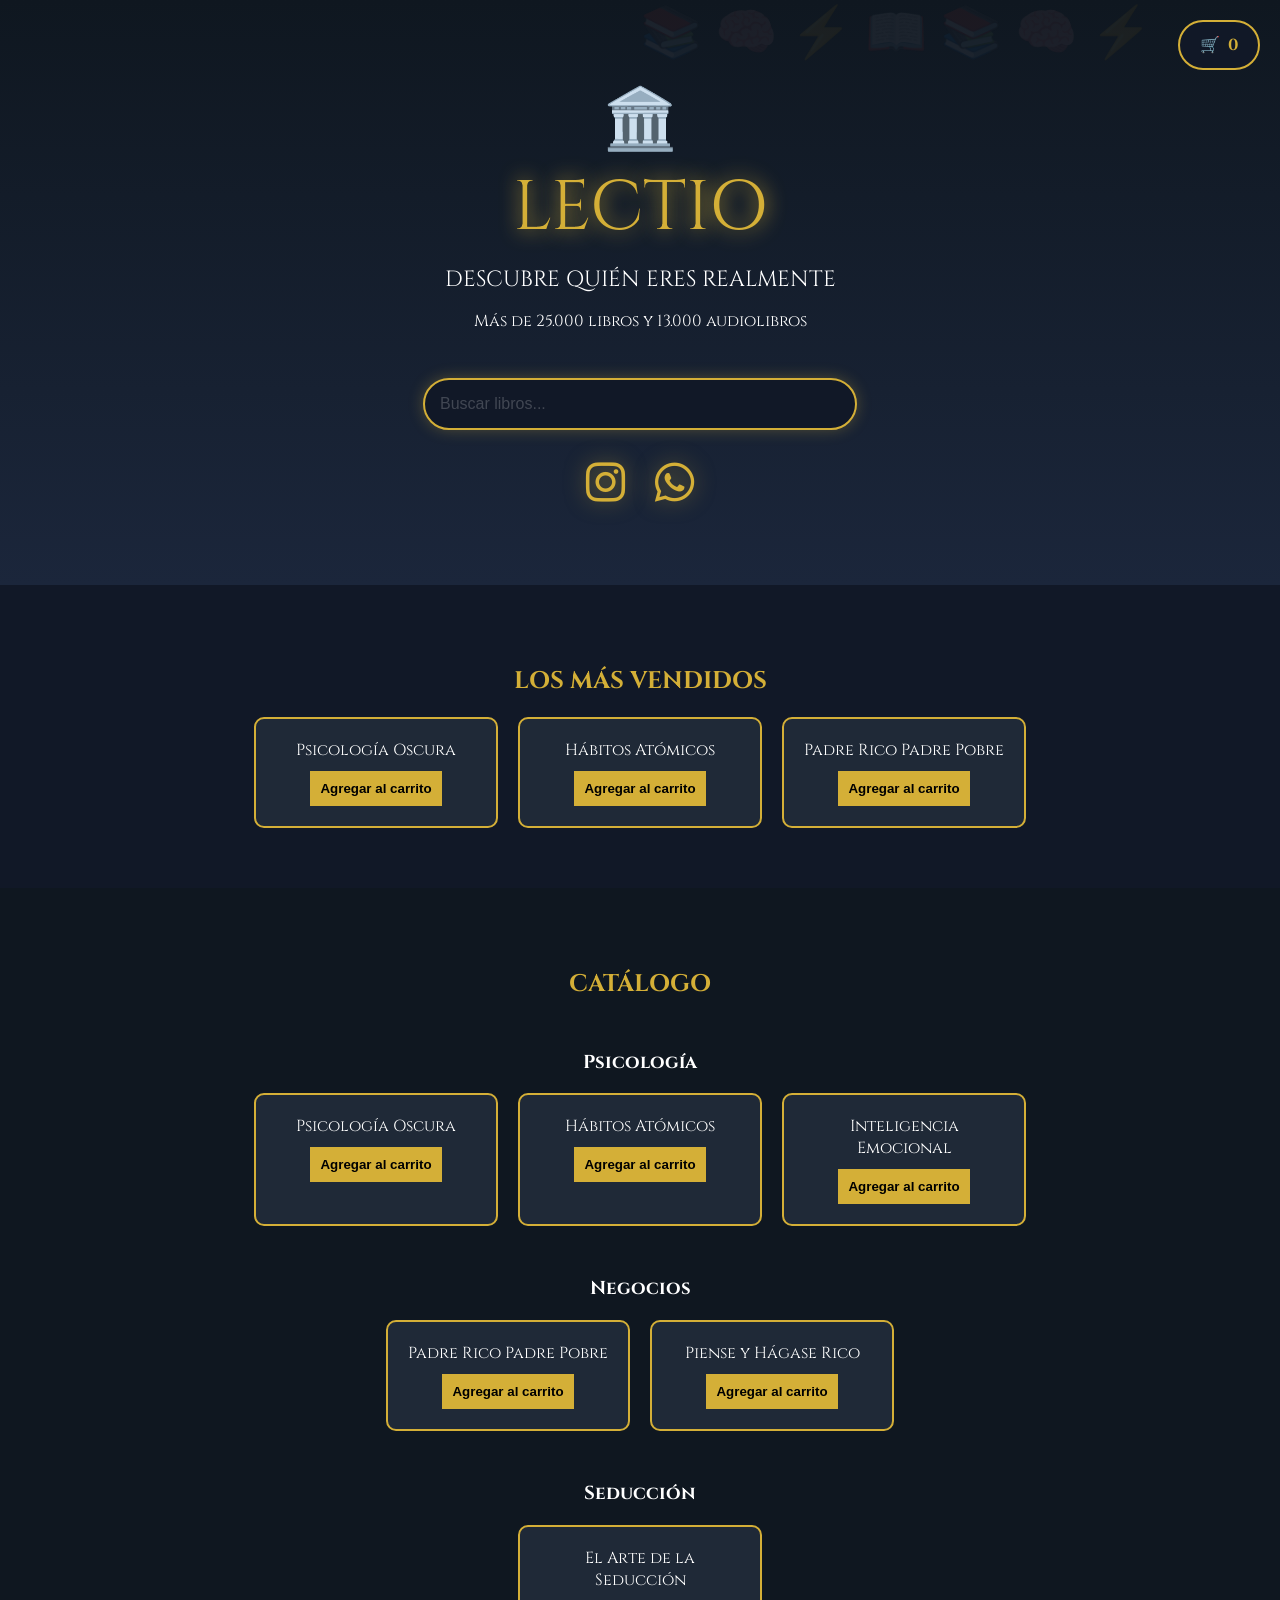
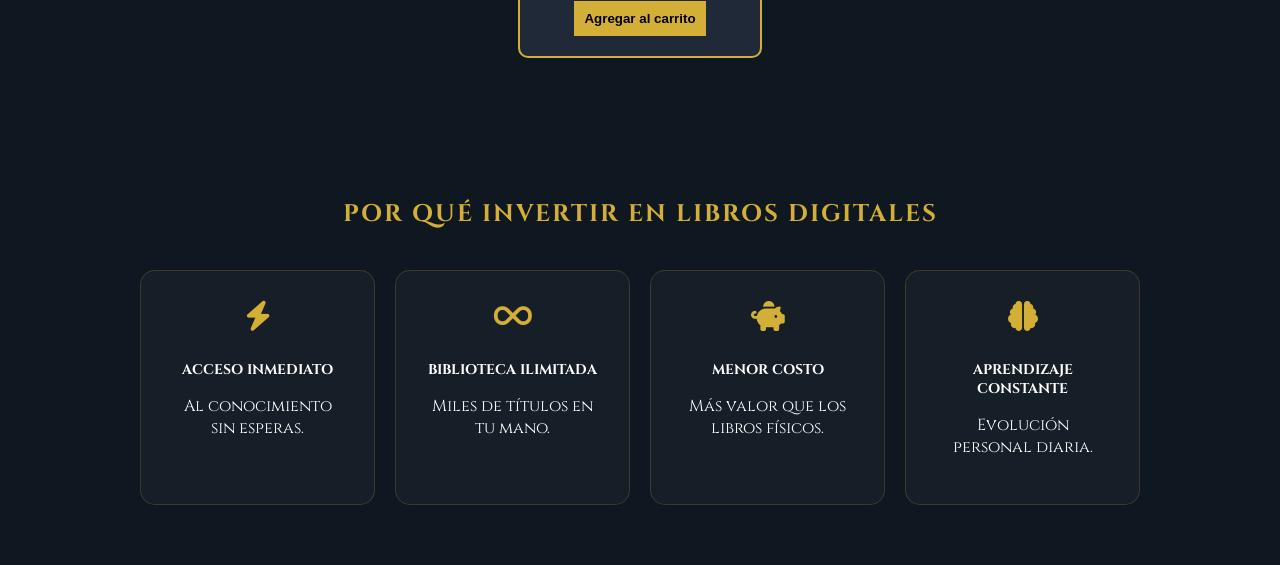
==== index.html @ c4a4fa79 "style: update "beneficios" class style" ====
<!DOCTYPE html>
<html lang="es">
<head>

<meta charset="UTF-8">
<meta name="viewport" content="width=device-width, initial-scale=1.0">

<title>LECTIO</title>

<link href="https://fonts.googleapis.com/css2?family=Cinzel:wght@400;600;700&display=swap" rel="stylesheet">
<link rel="stylesheet" href="https://cdnjs.cloudflare.com/ajax/libs/font-awesome/6.5.0/css/all.min.css">
<link rel="stylesheet" href="style.css">

</head>

<body>

<div class="carritoIcono" onclick="abrirCarrito()">
🛒 <span id="contadorCarrito">0</span>
</div>

<div id="carritoPanel" class="carritoPanel">
    <div class="carritoHeader">
        <h2>Tu Carrito</h2>
    </div>
    
    <p class="entregaInfo"><i class="fas fa-bolt"></i> Entrega digital inmediata</p>

    <hr class="divisor">

    <div id="itemsCarrito">
        <p class="carritoVacio">Tu biblioteca está esperando...</p>
    </div>

    <hr class="divisor">

    <div class="carritoFooter">
        <div class="totalContenedor">
            <span>Subtotal:</span>
            <span id="totalCarrito">$0</span>
        </div>
        
        <button class="btnWhatsApp" onclick="comprarWhatsApp()">
            <i class="fab fa-whatsapp"></i> FINALIZAR COMPRA
        </button>
        
        <button class="btnVaciar" onclick="vaciarCarrito()">Vaciar carrito</button>
    </div>
</div>

<section class="portada">

<div class="templo">🏛️</div>
<div class="logo">LECTIO</div>

<div class="sub">
DESCUBRE QUIÉN ERES REALMENTE
</div>

<p>Más de 25.000 libros y 13.000 audiolibros</p>

<input id="buscador" placeholder="Buscar libros...">

<div class="redes">

<a href="https://instagram.com/lectio.pedia" target="_blank">
<i class="fab fa-instagram"></i>
</a>

<a href="https://wa.me/543515101643" target="_blank">
<i class="fab fa-whatsapp"></i>
</a>

</div>

</section>

<section class="masVendidos">

<h2>LOS MÁS VENDIDOS</h2>

<div class="libros">

<div class="libro">
Psicología Oscura
<button onclick="agregarCarrito('Psicología Oscura',3900)">Agregar al carrito</button>
</div>

<div class="libro">
Hábitos Atómicos
<button onclick="agregarCarrito('Hábitos Atómicos',3900)">Agregar al carrito</button>
</div>

<div class="libro">
Padre Rico Padre Pobre
<button onclick="agregarCarrito('Padre Rico Padre Pobre',3900)">Agregar al carrito</button>
</div>

</div>

</section>

<section class="catalogo">

<h2 style="color:#d4af37">CATÁLOGO</h2>

<div id="contenedorCatalogo"></div>

</section>

<section class="educacion">

<section class="beneficios">
    <h2>POR QUÉ INVERTIR EN LIBROS DIGITALES</h2>
    <div class="beneficios-grid">
        <div class="beneficio-card">
            <i class="fas fa-bolt"></i>
            <h3>Acceso Inmediato</h3>
            <p>Al conocimiento sin esperas.</p>
        </div>
        <div class="beneficio-card">
            <i class="fas fa-infinity"></i>
            <h3>Biblioteca Ilimitada</h3>
            <p>Miles de títulos en tu mano.</p>
        </div>
        <div class="beneficio-card">
            <i class="fas fa-piggy-bank"></i>
            <h3>Menor Costo</h3>
            <p>Más valor que los libros físicos.</p>
        </div>
        <div class="beneficio-card">
            <i class="fas fa-brain"></i>
            <h3>Aprendizaje Constante</h3>
            <p>Evolución personal diaria.</p>
        </div>
    </div>
</section>

<div id="notificacion" class="notificacion"></div>

<script src="scripts.js"></script>
</body>
</html>
---- style.css ----
.templo{
font-size: clamp(40px, 10vw, 60px);
animation:aparecer 2s ease;
}


.logo{
font-size: clamp(35px, 12vw, 70px);
color:#d4af37;
text-shadow:0 0 20px #d4af37;
animation:logoAnim 3s ease;
}

@keyframes logoAnim{
0%{opacity:0;transform:scale(0.4)}
100%{opacity:1;transform:scale(1)}
}


body{
margin:0;
font-family:'Cinzel',serif;
background:#0f1720;
color:white;
text-align:center;
overflow-x:hidden;
}

/* FONDO */

body::before{
content:"📚 🧠 ⚡ 📖 📚 🧠 ⚡";
position:fixed;
font-size:50px;
opacity:0.05;
animation:mover 60s linear infinite;
white-space:nowrap;
}

@keyframes mover{
from{transform:translateX(-100%)}
to{transform:translateX(100%)}
}

/* CARRITO */

@keyframes entradaCarrito {
    0% { opacity: 0; transform: translateX(50px) scale(0.8); filter: blur(5px); }
    100% { opacity: 1; transform: translateX(0) scale(1); filter: blur(0); }
}

@keyframes pulsoDorado {
    0%, 100% { box-shadow: 0 0 10px rgba(212, 175, 55, 0.3); }
    50% { box-shadow: 0 0 25px rgba(212, 175, 55, 0.6); }
}

@keyframes saltoCarrito {
    0% { transform: scale(1); }
    30% { transform: scale(1.2) translateY(-5px); }
    50% { transform: scale(0.9); }
    80% { transform: scale(1.05); }
    100% { transform: scale(1); }
}


.carritoIcono {
    position: fixed;
    top: 20px;
    right: 20px;
    z-index: 2000;

    background: #111827;
    color: #d4af37;
    padding: 12px 20px;
    border-radius: 25px;
    border: 2px solid #d4af37;
    font-weight: bold;
    font-size: 16px;
    
    display: flex;
    align-items: center;
    gap: 8px;
    cursor: pointer;

    animation: entradaCarrito 0.8s ease-out forwards, 
               pulsoDorado 3s infinite ease-in-out;
    
    transition: all 0.3s cubic-bezier(0.4, 0, 0.2, 1);
    overflow: visible; 
}


/* Animacioness de Interacción */

.carritoIcono:hover {
    background: #1f2937;
    color: white;
    transform: translateY(-3px) scale(1.03);
    box-shadow: 0 10px 30px rgba(212, 175, 55, 0.5);
}

.carritoIcono:active {
    transform: translateY(1px) scale(0.98);
}

.carritoIcono.agregando {
    animation: saltoCarrito 0.5s ease-out !important;
}
.carritoPanel{
position:fixed;
right:-100%;
top:0;
width:350px;
height:100%;
max-width: 85%;
background:#111827;
padding:20px;
transition:0.4s;
overflow:auto;
visibility: hidden;

z-index: 999; 
    box-shadow: -10px 0 50px rgba(0,0,0,0.8); 
    visibility: hidden;
}

.carritoPanel.activo{
right:0;
visibility: visible;
}

.btnWhatsApp {
    width: 100%;
    padding: 15px;
    background: #25d366; /* Verde WhatsApp */
    color: white;
    border: none;
    margin-top: 10px;
    border-radius: 8px;
    font-weight: bold;
    cursor: pointer;
    transition: 0.3s;
}

.btnWhatsApp:hover {
    background: #128c7e;
    transform: scale(1.02);
}

.btnVaciar {
    background: transparent;
    color: #ff4444;
    border: none;
    margin-top: 15px;
    cursor: pointer;
    font-size: 14px;
    text-decoration: underline;
}

h2{
    color:#d4af37
}
/* PORTADA */

.portada{
padding:80px 20px;
background:linear-gradient(#0f1720,#1b263b);
}


.sub{
font-size:22px;
margin-top:10px;
animation:flotar 3s infinite alternate;
}

@keyframes flotar{
from{transform:translateY(0)}
to{transform:translateY(-10px)}
}

/* BUSCADOR */

#buscador {
    margin-top: 30px;
    padding: 15px;
    width: 85%;
    max-width: 400px;
    border-radius: 30px; 
    background: #111827; 
    border: 2px solid #d4af37;
    color: white; 
    font-size: 16px;
    box-shadow: 0 0 15px rgba(212, 175, 55, 0.3); 
    outline: none; 
}

#buscador::placeholder {
    color: rgba(255, 255, 255, 0.205);
}

/* REDES */

.redes {
    display: flex;
    justify-content: center;
    gap: 30px; 
    margin-top: 30px; 
}

.redes i {
    font-size: clamp(35px, 10vw, 45px); 
    color: #d4af37; 
    text-shadow: 0 0 20px rgba(212, 175, 55, 0.5); 
    transition: 0.3s;
}

.redes i:hover {
    transform: scale(1.1); 
    color: white; 
}

/* CATALOGO */

.catalogo{
padding:60px;
}

.categoria{
margin-top:50px;
}

.libros{
display:flex;
flex-wrap:wrap;
justify-content:center;
gap:20px;
}

.libro{
background:#1f2937;
padding:20px;
width:200px;
border:2px solid #d4af37;
border-radius:10px;
}

.libro button{
margin-top:10px;
padding:10px;
background:#d4af37;
border:none;
cursor:pointer;
font-weight:bold;
}

/* MAS VENDIDOS */

.masVendidos{
padding:60px;
background:#111827;
}

/* EDUCACION */

.beneficios {
    padding: 60px 20px;
    text-align: center;
}

.beneficios h2 {
    color: #d4af37;
    margin-bottom: 40px;
    letter-spacing: 2px;
}

.beneficios-grid {
    display: grid;
    grid-template-columns: repeat(auto-fit, minmax(200px, 1fr));
    gap: 20px;
    max-width: 1000px;
    margin: 0 auto;
}

.beneficio-card {
    background: rgba(255, 255, 255, 0.03);
    border: 1px solid rgba(212, 175, 55, 0.2);
    padding: 30px;
    border-radius: 15px;
    transition: 0.3s;
}

.beneficio-card i {
    font-size: 30px;
    color: #d4af37;
    margin-bottom: 15px;
}

.beneficio-card h3 {
    font-size: 14px;
    text-transform: uppercase;
    color: white;
}

.beneficio-card:hover {
    transform: translateY(-10px);
    border-color: #d4af37;
    box-shadow: 0 10px 30px rgba(212, 175, 55, 0.2);
}

/* NOTIFICACION */

.notificacion {
    position: fixed;
    bottom: 20px;
    left: 20px;
    background: #111827;
    border: 2px solid #d4af37; 
    border-radius: 15px; 
    padding: 15px 25px;
    color: white;
    font-size: 14px;
    text-transform: uppercase; 
    letter-spacing: 1px;
    box-shadow: 0 0 30px rgba(212, 175, 55, 0.4); 
    display: none; 
    z-index: 1500;
    animation: slideInUp 0.5s ease-out; 
}
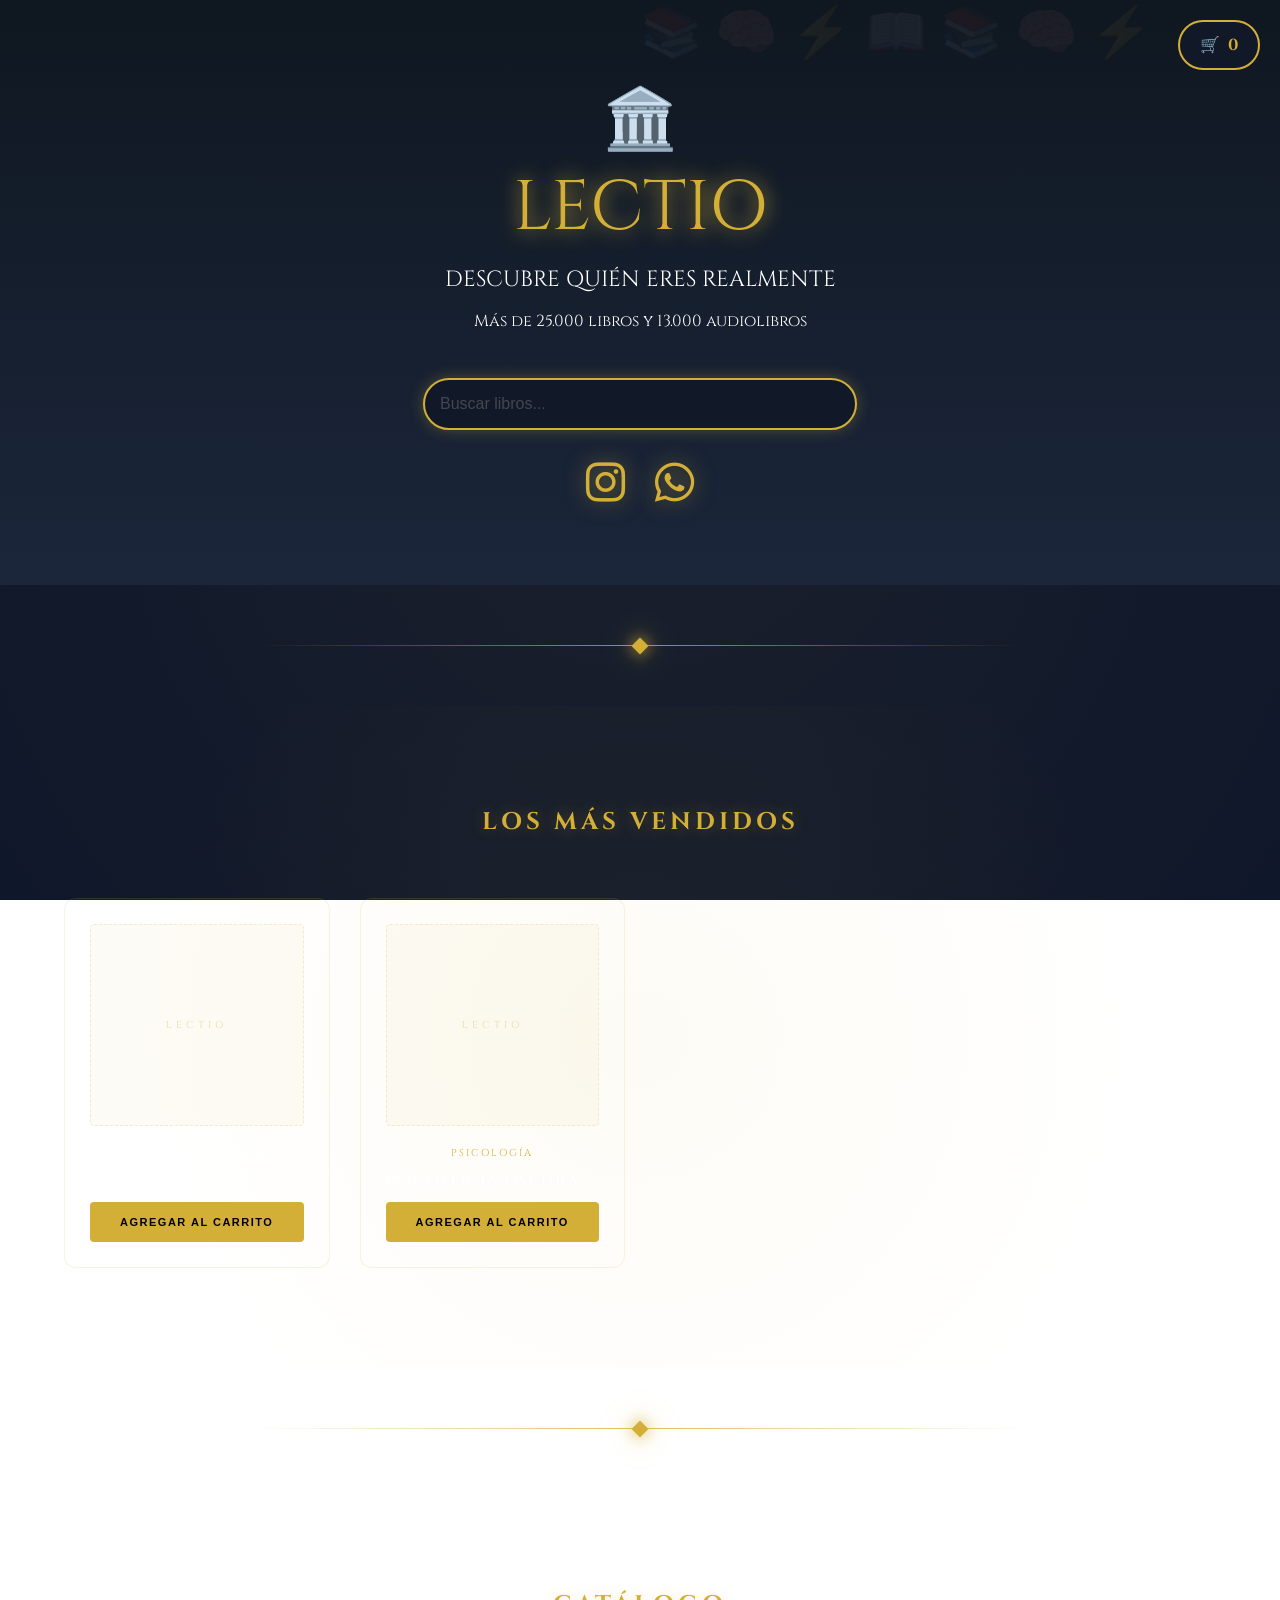
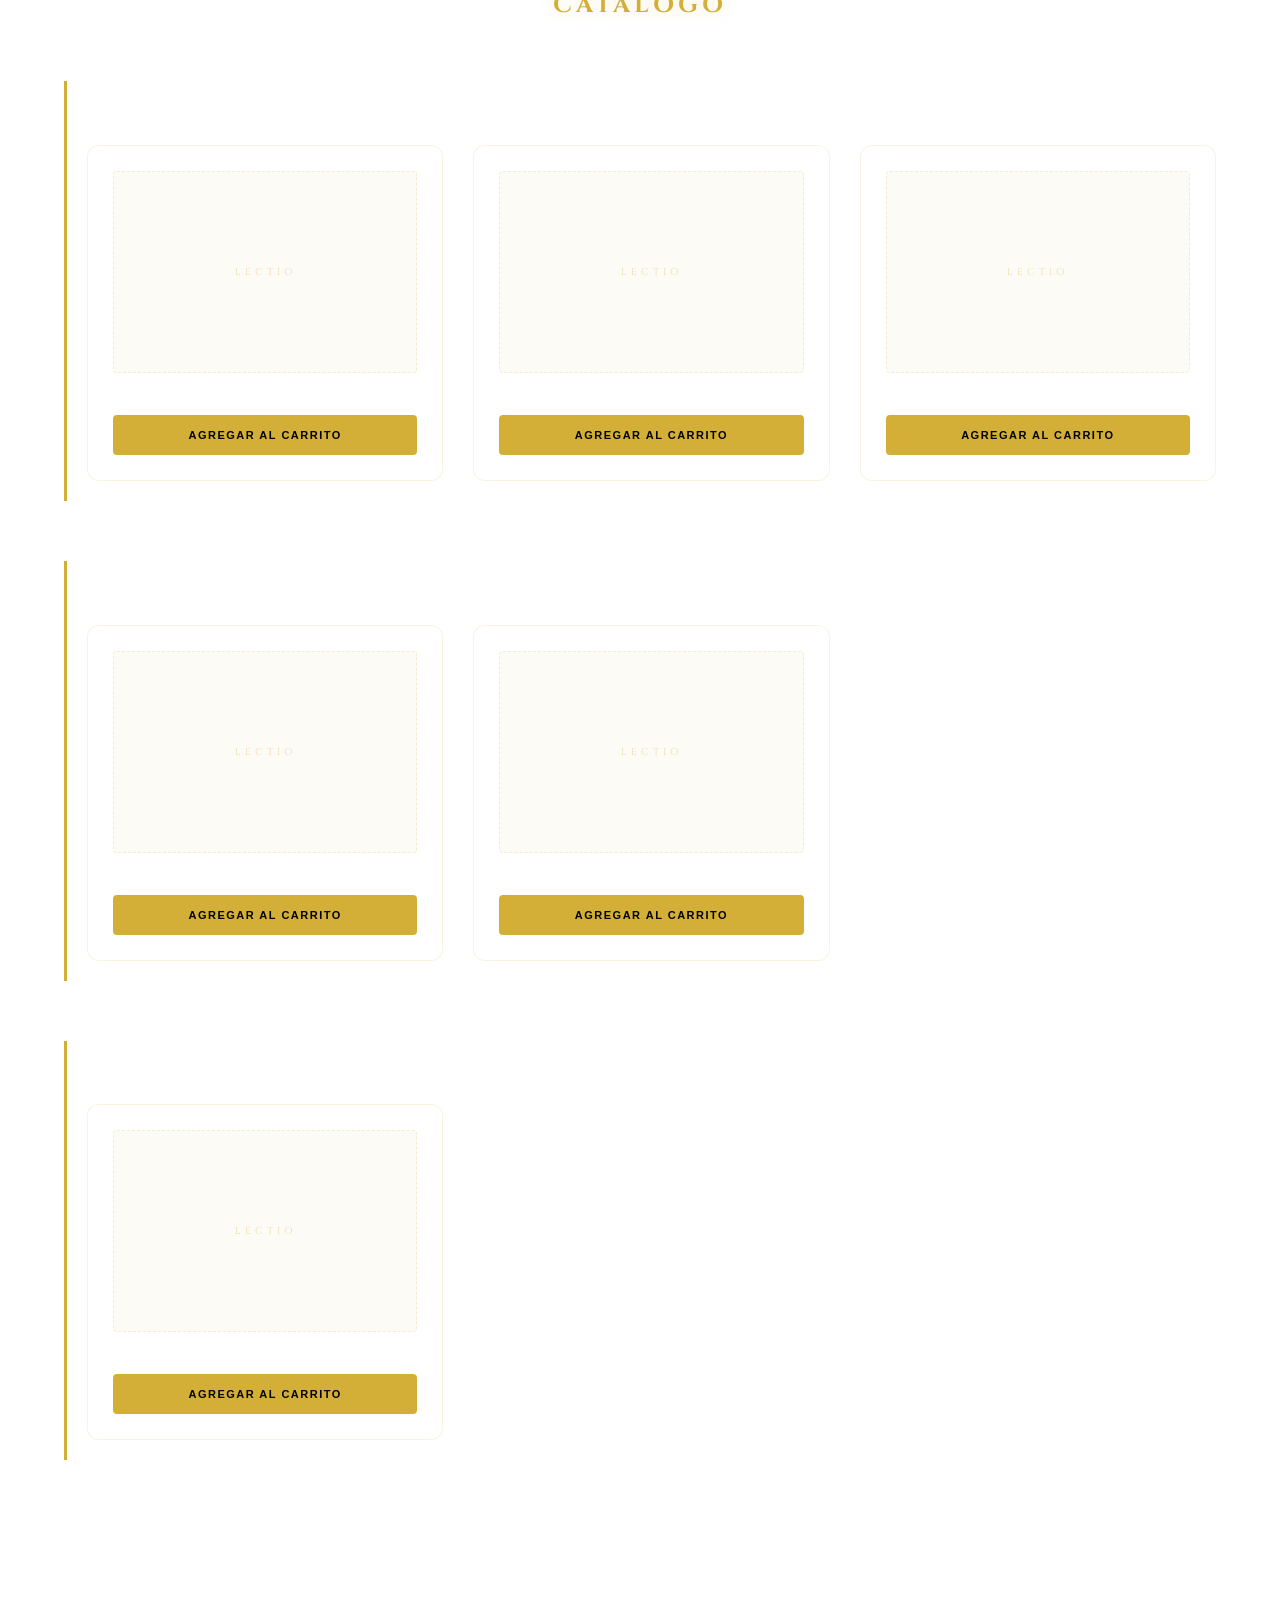
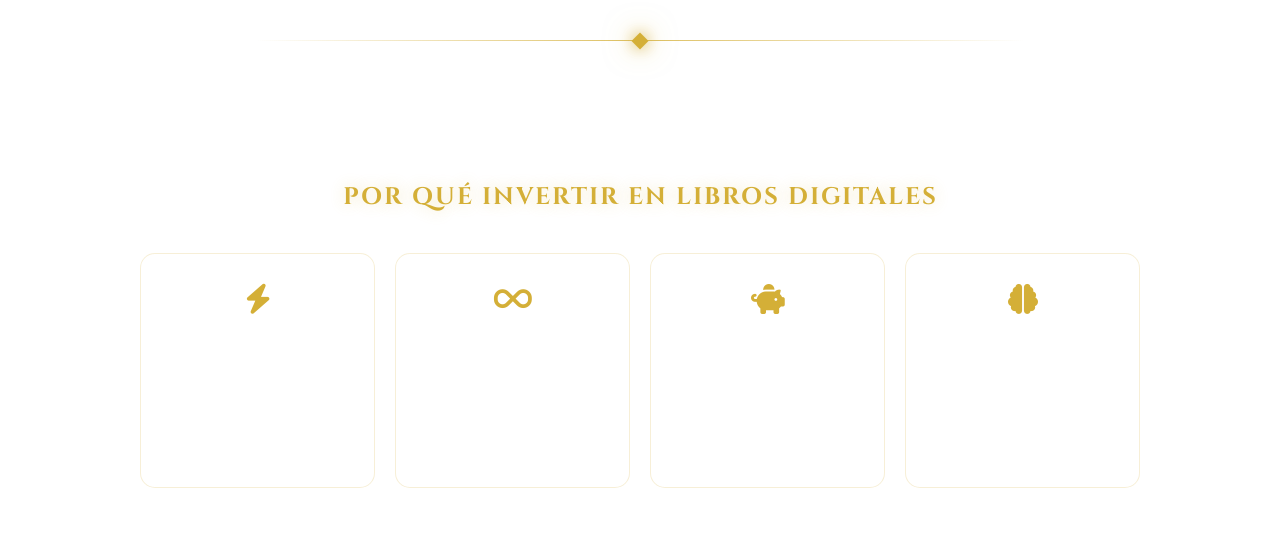
==== commit f5405c29: "update libros style" ====
--- a/index.html
+++ b/index.html
@@ -74,6 +74,7 @@
 </div>
 
 </section>
+<div class="separador-seccion"></div>
 
 <section class="masVendidos">
 
@@ -87,18 +88,16 @@
 </div>
 
 <div class="libro">
-Hábitos Atómicos
-<button onclick="agregarCarrito('Hábitos Atómicos',3900)">Agregar al carrito</button>
+    <span style="font-size: 10px; color: #d4af37; letter-spacing: 2px;">PSICOLOGÍA</span>
+    <h3 style="margin: 10px 0;">Psicología Oscura</h3>
+    <button onclick="agregarCarrito('Psicología Oscura', 3900, this)">
+        Agregar al carrito
+    </button>
 </div>
 
-<div class="libro">
-Padre Rico Padre Pobre
-<button onclick="agregarCarrito('Padre Rico Padre Pobre',3900)">Agregar al carrito</button>
-</div>
-
-</div>
 
 </section>
+<div class="separador-seccion"></div>
 
 <section class="catalogo">
 
@@ -107,8 +106,7 @@
 <div id="contenedorCatalogo"></div>
 
 </section>
-
-<section class="educacion">
+<div class="separador-seccion"></div>
 
 <section class="beneficios">
     <h2>POR QUÉ INVERTIR EN LIBROS DIGITALES</h2>
--- a/style.css
+++ b/style.css
@@ -21,8 +21,9 @@
 body{
 margin:0;
 font-family:'Cinzel',serif;
-background:#0f1720;
 color:white;
+background: radial-gradient(circle, #1a202c 0%, #0f172a 100%);
+background-attachment: fixed;
 text-align:center;
 overflow-x:hidden;
 }
@@ -158,8 +159,11 @@
     text-decoration: underline;
 }
 
-h2{
-    color:#d4af37
+h2 {
+    color: #d4af37;
+    letter-spacing: 4px; 
+    margin-bottom: 40px;
+    text-shadow: 0 0 15px rgba(212, 175, 55, 0.3);
 }
 /* PORTADA */
 
@@ -223,43 +227,160 @@
 
 /* CATALOGO */
 
-.catalogo{
-padding:60px;
-}
-
-.categoria{
-margin-top:50px;
-}
-
-.libros{
-display:flex;
-flex-wrap:wrap;
-justify-content:center;
-gap:20px;
-}
-
-.libro{
-background:#1f2937;
-padding:20px;
-width:200px;
-border:2px solid #d4af37;
-border-radius:10px;
-}
-
-.libro button{
-margin-top:10px;
-padding:10px;
-background:#d4af37;
-border:none;
-cursor:pointer;
-font-weight:bold;
-}
-
-/* MAS VENDIDOS */
-
-.masVendidos{
-padding:60px;
-background:#111827;
+.catalogo {
+    padding: 80px 5%; 
+    max-width: 1300px;
+    margin: 0 auto;
+}
+
+.masVendidos {
+    background: radial-gradient(circle at center, rgba(212, 175, 55, 0.05) 0%, transparent 70%);
+    padding-bottom: 100px; 
+    padding: 80px 5%; 
+    max-width: 1300px;
+    margin: 0 auto;
+}
+
+.separador-seccion {
+    height: 1px;
+    width: 60%; 
+    margin: 60px auto;
+    background: linear-gradient(90deg, 
+        transparent 0%, 
+        rgba(212, 175, 55, 0.8) 50%, 
+        transparent 100%);
+    position: relative;
+    display: flex;
+    justify-content: center;
+    align-items: center;
+    border: none;
+}
+
+.separador-seccion::after {
+    content: "";
+    width: 12px;
+    height: 12px;
+    background: #d4af37;
+    transform: rotate(45deg);
+    position: absolute;
+    
+
+    box-shadow: 0 0 15px #d4af37, 0 0 30px rgba(212, 175, 55, 0.5);
+
+    animation: pulsoRombo 3s infinite ease-in-out;
+}
+
+/* Animación de pulso */
+@keyframes pulsoRombo {
+    0%, 100% {
+        transform: rotate(45deg) scale(1);
+        filter: brightness(1);
+    }
+    50% {
+        transform: rotate(45deg) scale(1.2);
+        filter: brightness(1.5);
+        box-shadow: 0 0 25px #d4af37;
+    }
+}
+
+
+.categoria {
+    text-align: left;
+    border-left: 3px solid #d4af37; 
+    padding-left: 20px;
+    margin: 60px 0 40px 0; 
+}
+
+.categoria h2 {
+    font-size: 10px;
+    color: #d4af37;
+    letter-spacing: 2px;
+    text-transform: uppercase;
+    margin-bottom: 10px;
+    display: block;
+}
+
+
+
+.libros {
+    display: grid;
+    grid-template-columns: repeat(auto-fill, minmax(260px, 1fr)); 
+    gap: 30px;
+    justify-content: start;
+    align-items: stretch; 
+    padding: 20px 0;
+}
+
+.libro {
+    background: rgba(255, 255, 255, 0.02);
+    padding: 25px;
+    border: 1px solid rgba(212, 175, 55, 0.15);
+    border-radius: 12px;
+    transition: all 0.5s cubic-bezier(0.2, 1, 0.3, 1);
+    display: flex;
+    flex-direction: column;
+    position: relative;
+    overflow: visible; 
+}
+
+.libro::before {
+    content: "LECTIO";
+    display: flex; 
+    height: 200px;
+    background: rgba(212, 175, 55, 0.05);
+    border: 1px dashed rgba(212, 175, 55, 0.2);
+    align-items: center;
+    justify-content: center;
+    margin-bottom: 20px;
+    border-radius: 4px;
+    font-size: 10px;
+    letter-spacing: 4px;
+    color: rgba(212, 175, 55, 0.4);
+    flex-shrink: 0; 
+}
+
+.libro:hover {
+    transform: translateY(-12px);
+    border-color: rgba(212, 175, 55, 0.8);
+    background: rgba(212, 175, 55, 0.04);
+    box-shadow: 0 20px 40px rgba(0, 0, 0, 0.6);
+}
+
+/* TÍTULO */
+.libro h3 {
+    font-size: 16px;
+    margin: 0 0 20px 0;
+    color: #fff;
+    font-weight: 500;
+    line-height: 1.4;
+    text-transform: uppercase;
+    letter-spacing: 1px;
+    flex-grow: 1; 
+    display: flex;
+    align-items: flex-start;
+}
+
+
+.libro button {
+    width: 100%;
+    padding: 14px;
+    background: #d4af37;
+    color: #000;
+    border: none;
+    border-radius: 4px;
+    font-size: 11px;
+    font-weight: 900;
+    text-transform: uppercase;
+    letter-spacing: 1.5px;
+    cursor: pointer;
+    transition: 0.3s;
+    margin-top: auto; 
+}
+
+.libro button:hover {
+    background: #fff;
+    transform: translateY(-2px);
+    box-shadow: 0 5px 15px rgba(212, 175, 55, 0.4);
 }
 
 /* EDUCACION */
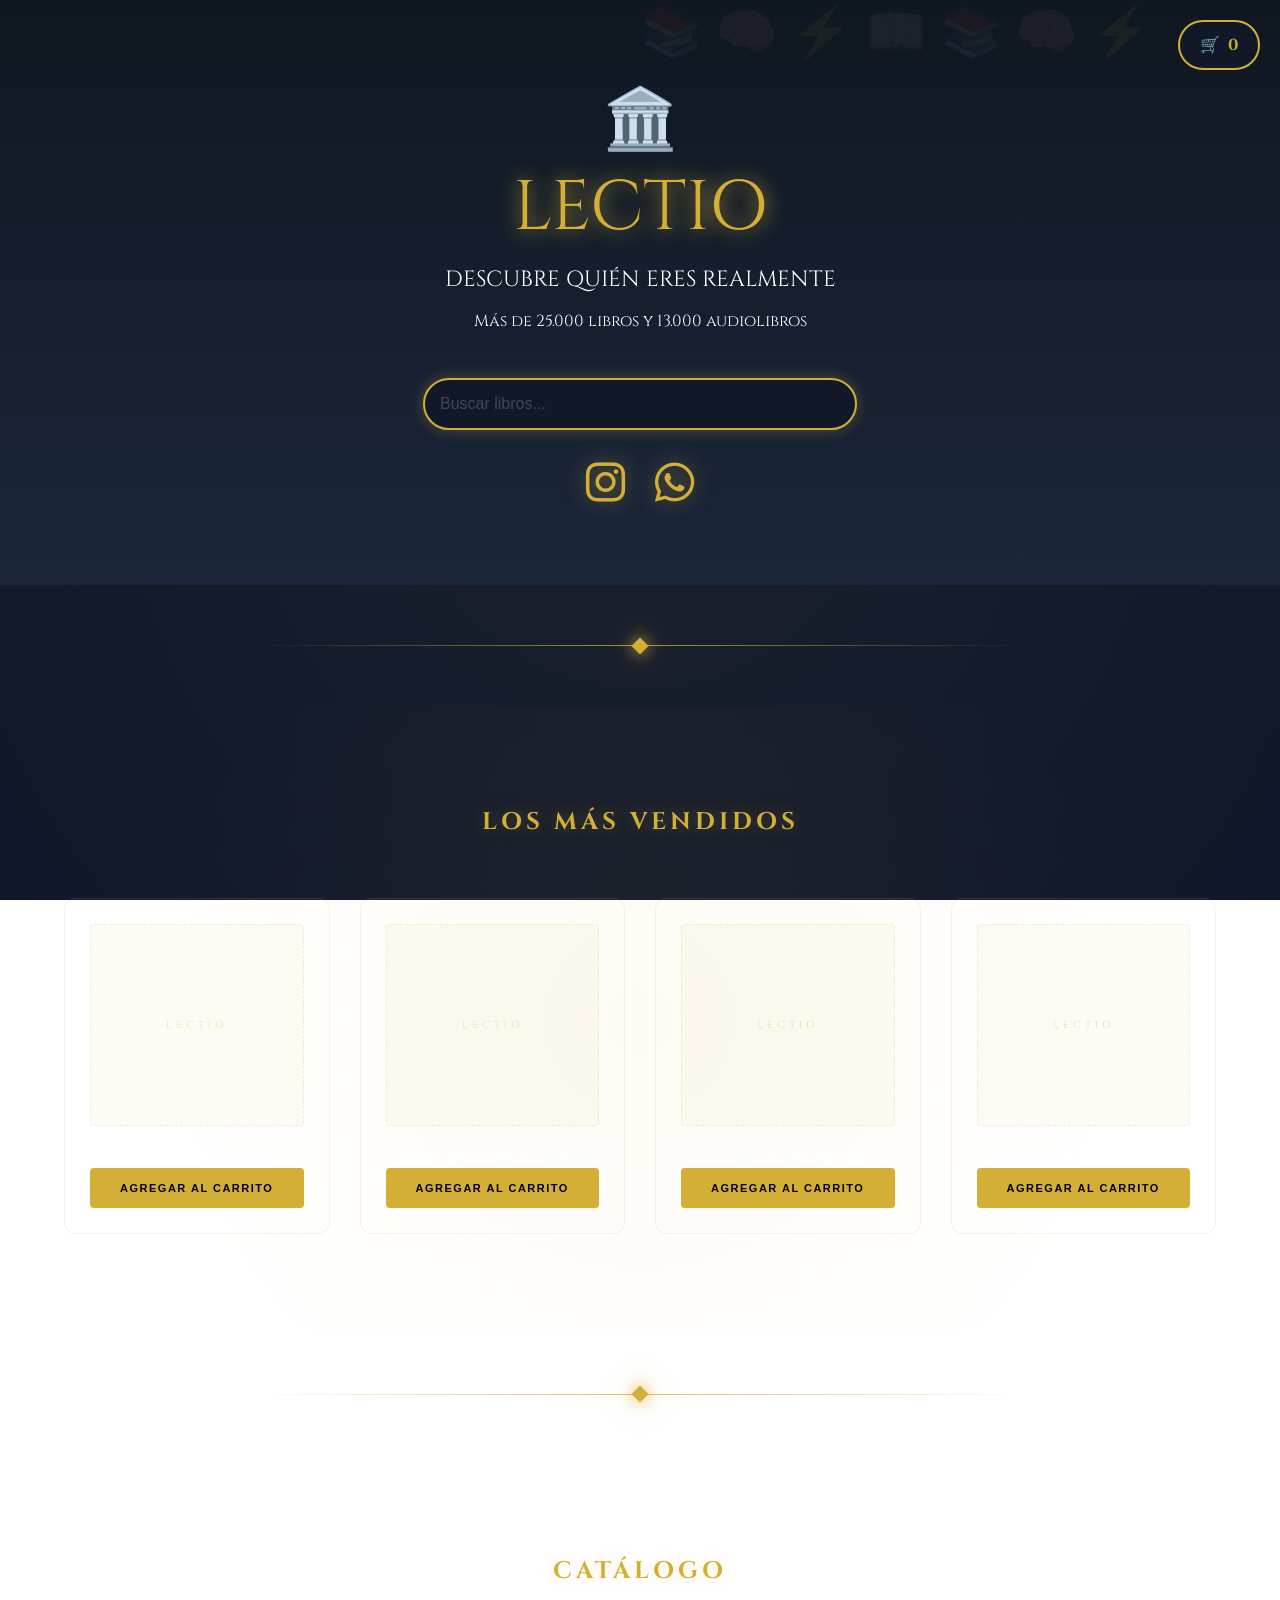
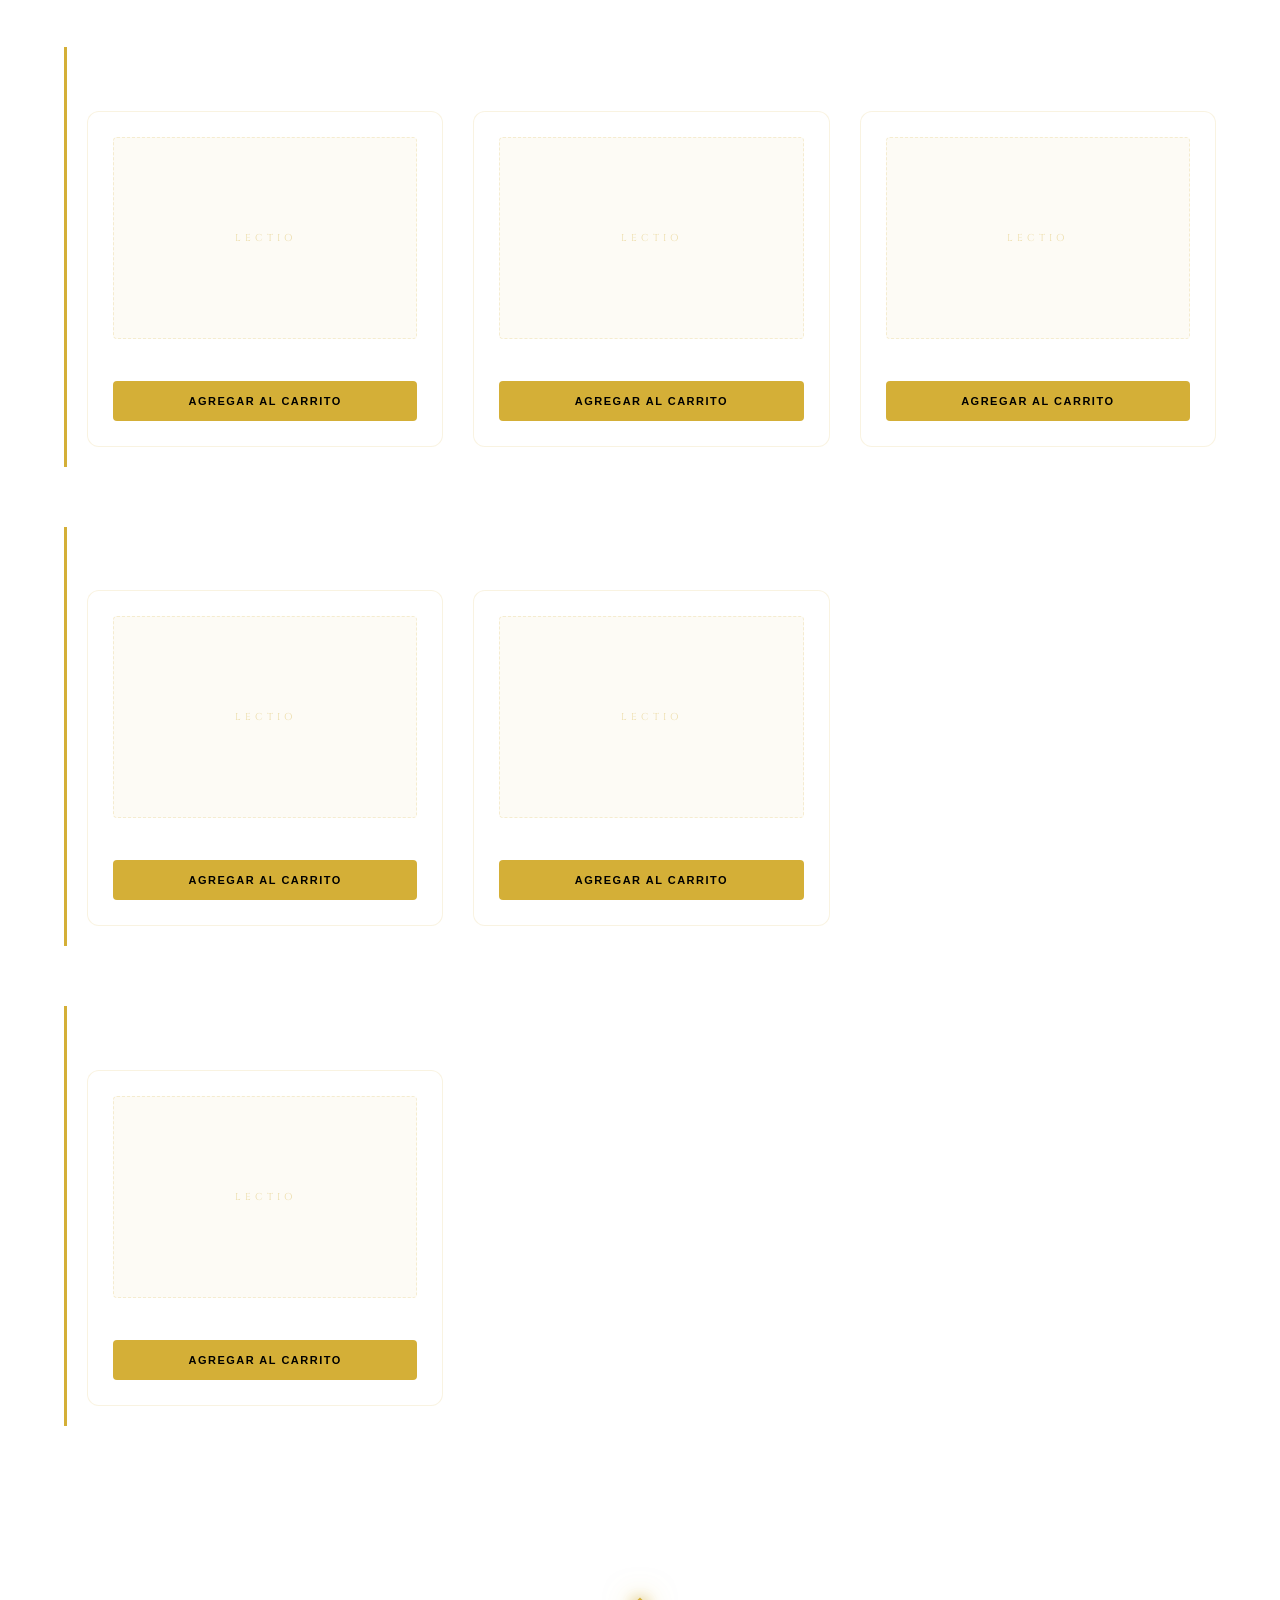
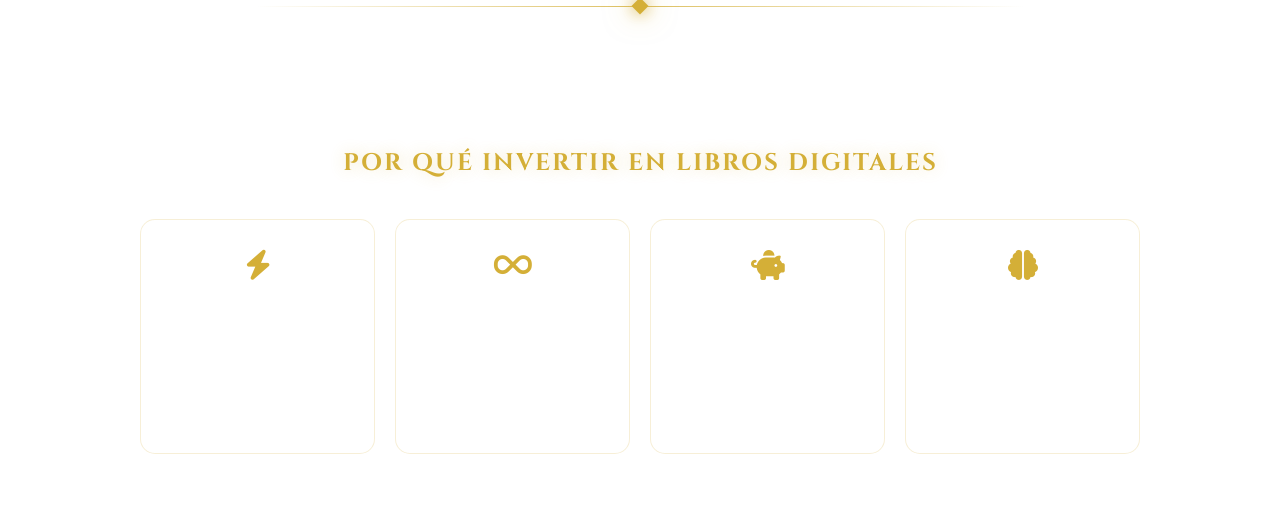
==== commit e6428982: "refactor: reorder js files" ====
--- a/index.html
+++ b/index.html
@@ -15,127 +15,75 @@
 
 <body>
 
-<div class="carritoIcono" onclick="abrirCarrito()">
-🛒 <span id="contadorCarrito">0</span>
-</div>
-
-<div id="carritoPanel" class="carritoPanel">
-    <div class="carritoHeader">
-        <h2>Tu Carrito</h2>
-    </div>
-    
-    <p class="entregaInfo"><i class="fas fa-bolt"></i> Entrega digital inmediata</p>
-
-    <hr class="divisor">
-
-    <div id="itemsCarrito">
-        <p class="carritoVacio">Tu biblioteca está esperando...</p>
+    <div class="carritoIcono" onclick="abrirCarrito()">
+        🛒 <span id="contadorCarrito">0</span>
     </div>
 
-    <hr class="divisor">
-
-    <div class="carritoFooter">
-        <div class="totalContenedor">
-            <span>Subtotal:</span>
-            <span id="totalCarrito">$0</span>
+    <div id="carritoPanel" class="carritoPanel">
+        <div class="carritoHeader">
+            <h2>Tu Carrito</h2>
         </div>
-        
-        <button class="btnWhatsApp" onclick="comprarWhatsApp()">
-            <i class="fab fa-whatsapp"></i> FINALIZAR COMPRA
-        </button>
-        
-        <button class="btnVaciar" onclick="vaciarCarrito()">Vaciar carrito</button>
-    </div>
-</div>
-
-<section class="portada">
-
-<div class="templo">🏛️</div>
-<div class="logo">LECTIO</div>
-
-<div class="sub">
-DESCUBRE QUIÉN ERES REALMENTE
-</div>
-
-<p>Más de 25.000 libros y 13.000 audiolibros</p>
-
-<input id="buscador" placeholder="Buscar libros...">
-
-<div class="redes">
-
-<a href="https://instagram.com/lectio.pedia" target="_blank">
-<i class="fab fa-instagram"></i>
-</a>
-
-<a href="https://wa.me/543515101643" target="_blank">
-<i class="fab fa-whatsapp"></i>
-</a>
-
-</div>
-
-</section>
-<div class="separador-seccion"></div>
-
-<section class="masVendidos">
-
-<h2>LOS MÁS VENDIDOS</h2>
-
-<div class="libros">
-
-<div class="libro">
-Psicología Oscura
-<button onclick="agregarCarrito('Psicología Oscura',3900)">Agregar al carrito</button>
-</div>
-
-<div class="libro">
-    <span style="font-size: 10px; color: #d4af37; letter-spacing: 2px;">PSICOLOGÍA</span>
-    <h3 style="margin: 10px 0;">Psicología Oscura</h3>
-    <button onclick="agregarCarrito('Psicología Oscura', 3900, this)">
-        Agregar al carrito
-    </button>
-</div>
-
-
-</section>
-<div class="separador-seccion"></div>
-
-<section class="catalogo">
-
-<h2 style="color:#d4af37">CATÁLOGO</h2>
-
-<div id="contenedorCatalogo"></div>
-
-</section>
-<div class="separador-seccion"></div>
-
-<section class="beneficios">
-    <h2>POR QUÉ INVERTIR EN LIBROS DIGITALES</h2>
-    <div class="beneficios-grid">
-        <div class="beneficio-card">
-            <i class="fas fa-bolt"></i>
-            <h3>Acceso Inmediato</h3>
-            <p>Al conocimiento sin esperas.</p>
+        <p class="entregaInfo"><i class="fas fa-bolt"></i> Entrega digital inmediata</p>
+        <hr class="divisor">
+        <div id="itemsCarrito">
+            <p class="carritoVacio">Tu biblioteca está esperando...</p>
         </div>
-        <div class="beneficio-card">
-            <i class="fas fa-infinity"></i>
-            <h3>Biblioteca Ilimitada</h3>
-            <p>Miles de títulos en tu mano.</p>
-        </div>
-        <div class="beneficio-card">
-            <i class="fas fa-piggy-bank"></i>
-            <h3>Menor Costo</h3>
-            <p>Más valor que los libros físicos.</p>
-        </div>
-        <div class="beneficio-card">
-            <i class="fas fa-brain"></i>
-            <h3>Aprendizaje Constante</h3>
-            <p>Evolución personal diaria.</p>
+        <hr class="divisor">
+        <div class="carritoFooter">
+            <div class="totalContenedor">
+                <span>Subtotal:</span>
+                <span id="totalCarrito">$0</span>
+            </div>
+            <button class="btnWhatsApp" onclick="comprarWhatsApp()">
+                <i class="fab fa-whatsapp"></i> FINALIZAR COMPRA
+            </button>
+            <button class="btnVaciar" onclick="vaciarCarrito()">Vaciar carrito</button>
         </div>
     </div>
-</section>
 
-<div id="notificacion" class="notificacion"></div>
+    <section class="portada">
+        <div class="templo">🏛️</div>
+        <div class="logo">LECTIO</div>
+        <div class="sub">DESCUBRE QUIÉN ERES REALMENTE</div>
+        <p>Más de 25.000 libros y 13.000 audiolibros</p>
+        <input id="buscador" placeholder="Buscar libros...">
+        <div class="redes">
+            <a href="https://instagram.com/lectio.pedia" target="_blank"><i class="fab fa-instagram"></i></a>
+            <a href="https://wa.me/543515101643" target="_blank"><i class="fab fa-whatsapp"></i></a>
+        </div>
+    </section>
 
-<script src="scripts.js"></script>
+    <div class="separador-seccion"></div>
+
+    <section class="masVendidos">
+        <h2>LOS MÁS VENDIDOS</h2>
+        <div id="contenedorMasVendidos" class="libros">
+            </div>
+    </section>
+
+    <div class="separador-seccion"></div>
+
+    <section class="catalogo">
+        <h2 style="color:#d4af37">CATÁLOGO</h2>
+        <div id="contenedorCatalogo"></div>
+    </section>
+
+    <div class="separador-seccion"></div>
+
+    <section class="beneficios">
+        <h2>POR QUÉ INVERTIR EN LIBROS DIGITALES</h2>
+        <div class="beneficios-grid">
+            <div class="beneficio-card"><i class="fas fa-bolt"></i><h3>Acceso Inmediato</h3><p>Al conocimiento sin esperas.</p></div>
+            <div class="beneficio-card"><i class="fas fa-infinity"></i><h3>Biblioteca Ilimitada</h3><p>Miles de títulos en tu mano.</p></div>
+            <div class="beneficio-card"><i class="fas fa-piggy-bank"></i><h3>Menor Costo</h3><p>Más valor que los libros físicos.</p></div>
+            <div class="beneficio-card"><i class="fas fa-brain"></i><h3>Aprendizaje Constante</h3><p>Evolución personal diaria.</p></div>
+        </div>
+    </section>
+
+    <div id="notificacion" class="notificacion"></div>
+
+    <script src="scripts.js"></script>
+    <script src="catalogo.js"></script>
+    <script src="app.js"></script>
 </body>
 </html>
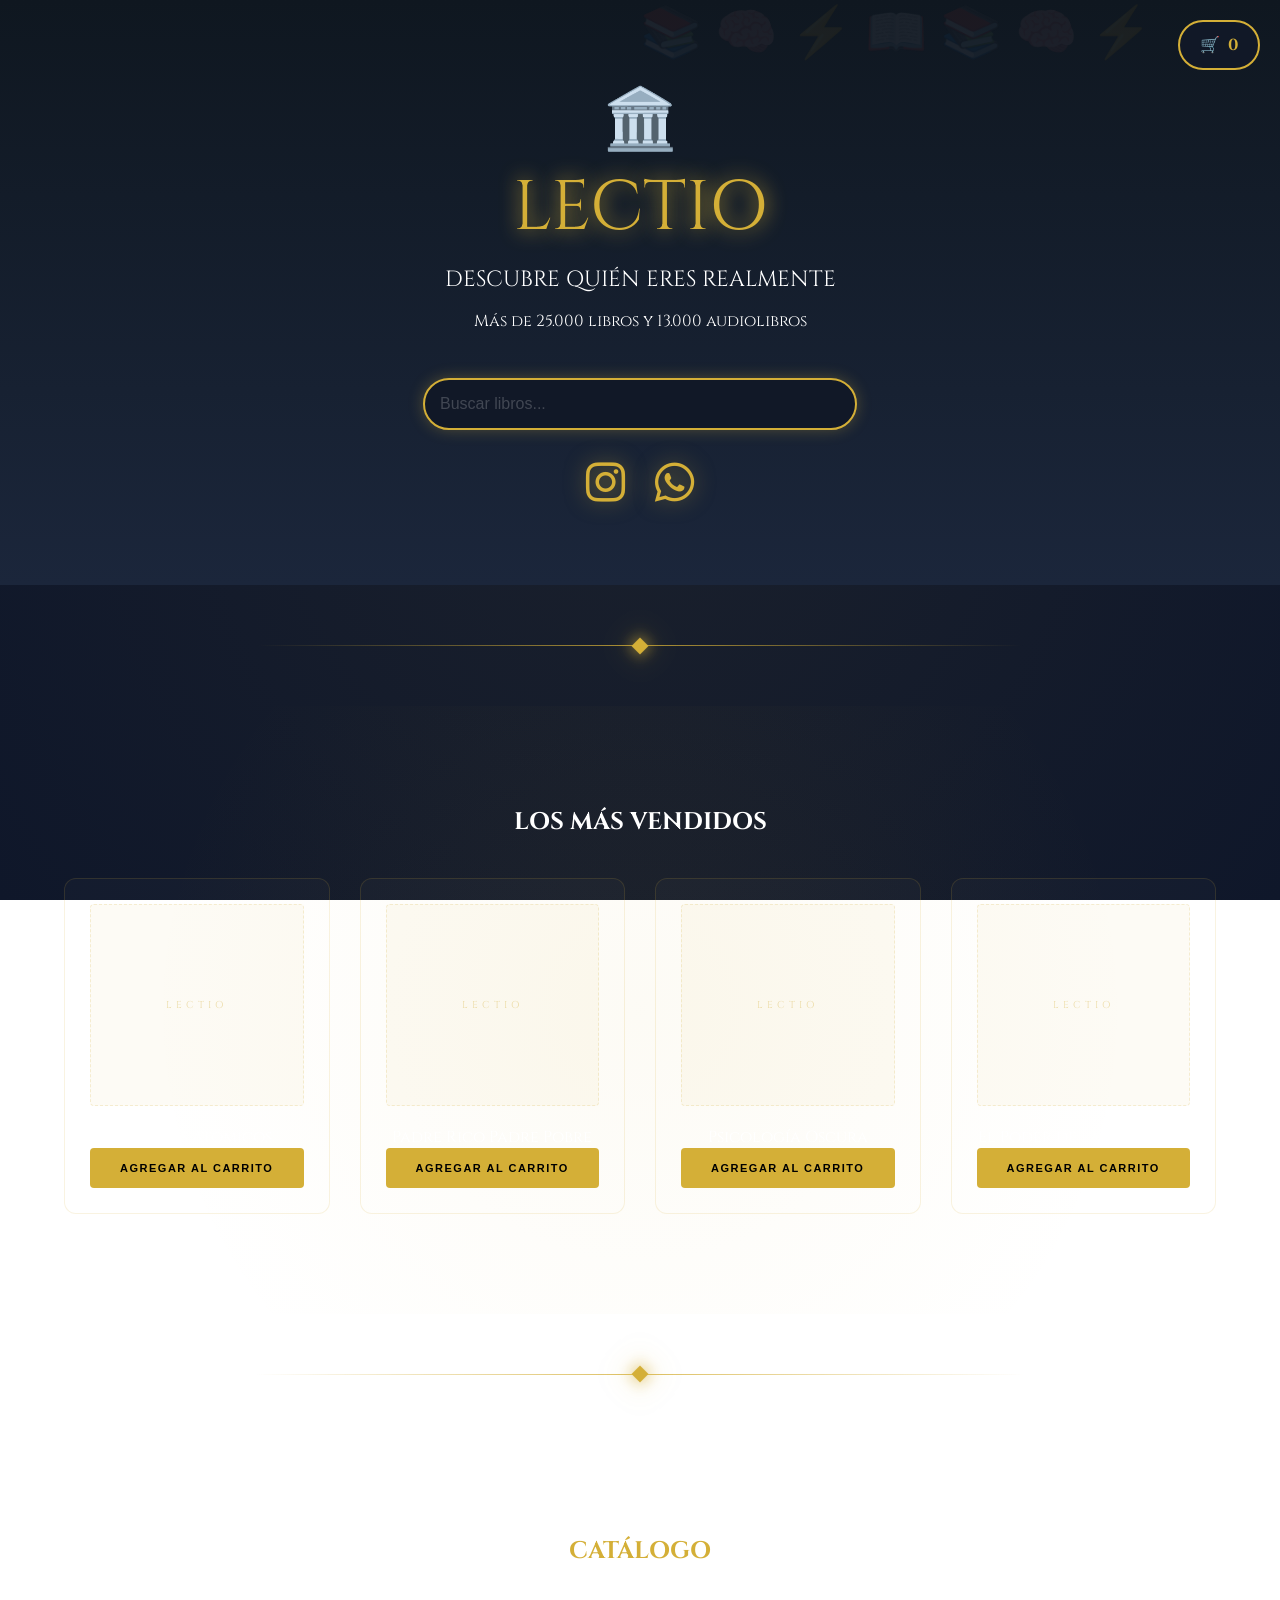
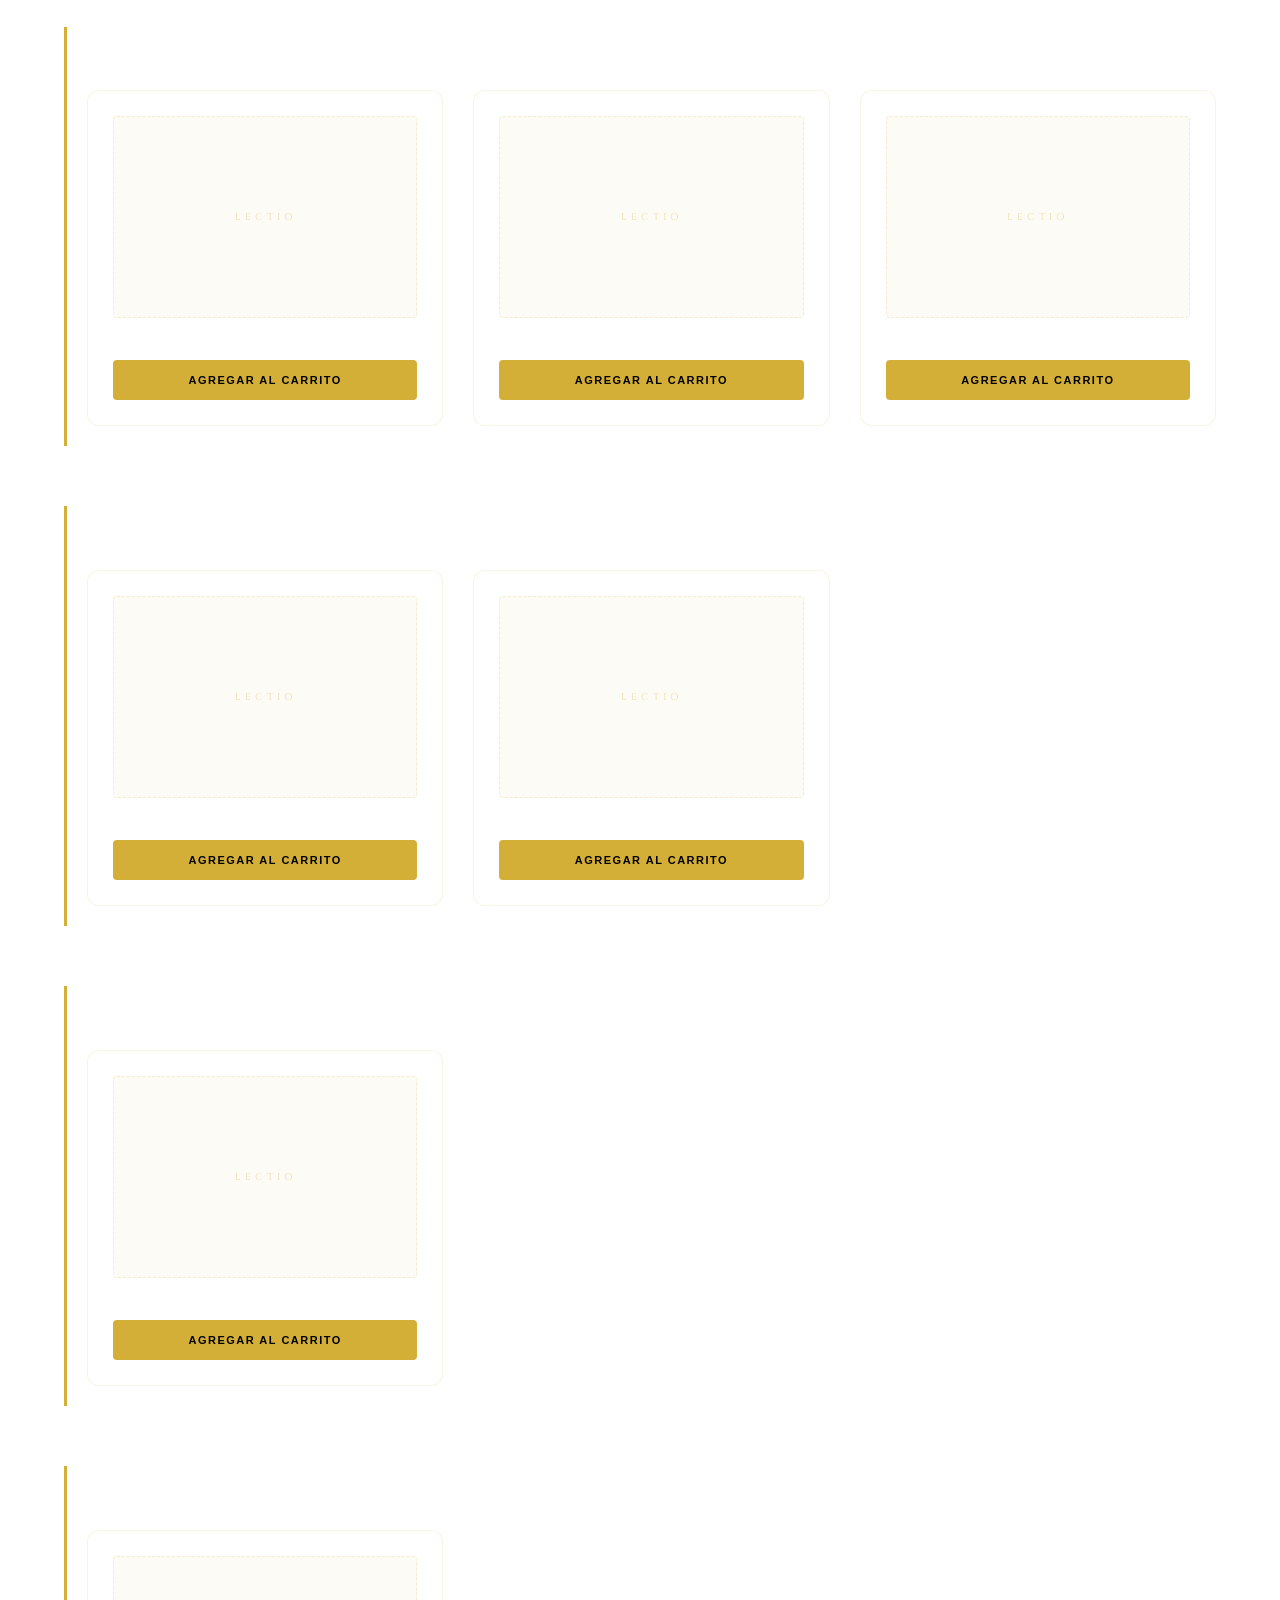
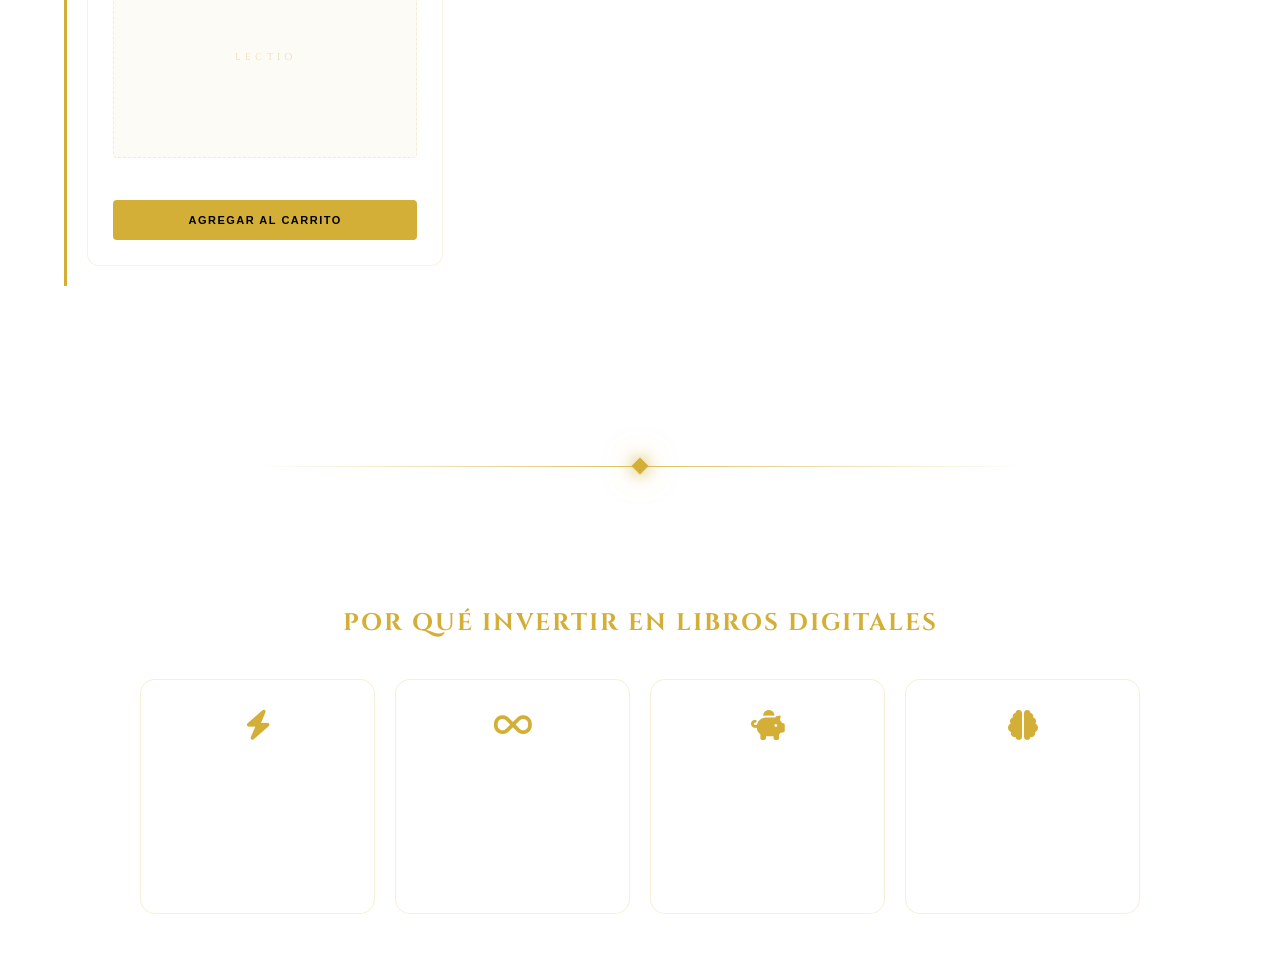
==== commit 7beb9df4: "style: update carrito style" ====
--- a/index.html
+++ b/index.html
@@ -21,7 +21,7 @@
 
     <div id="carritoPanel" class="carritoPanel">
         <div class="carritoHeader">
-            <h2>Tu Carrito</h2>
+            <h2 class="carrito_titulo">Tu Carrito</h2>
         </div>
         <p class="entregaInfo"><i class="fas fa-bolt"></i> Entrega digital inmediata</p>
         <hr class="divisor">
--- a/style.css
+++ b/style.css
@@ -46,10 +46,6 @@
 
 /* CARRITO */
 
-@keyframes entradaCarrito {
-    0% { opacity: 0; transform: translateX(50px) scale(0.8); filter: blur(5px); }
-    100% { opacity: 1; transform: translateX(0) scale(1); filter: blur(0); }
-}
 
 @keyframes pulsoDorado {
     0%, 100% { box-shadow: 0 0 10px rgba(212, 175, 55, 0.3); }
@@ -84,8 +80,7 @@
     gap: 8px;
     cursor: pointer;
 
-    animation: entradaCarrito 0.8s ease-out forwards, 
-               pulsoDorado 3s infinite ease-in-out;
+    animation: pulsoDorado 3s infinite ease-in-out;
     
     transition: all 0.3s cubic-bezier(0.4, 0, 0.2, 1);
     overflow: visible; 
@@ -101,72 +96,204 @@
     box-shadow: 0 10px 30px rgba(212, 175, 55, 0.5);
 }
 
-.carritoIcono:active {
-    transform: translateY(1px) scale(0.98);
-}
-
 .carritoIcono.agregando {
     animation: saltoCarrito 0.5s ease-out !important;
 }
-.carritoPanel{
-position:fixed;
-right:-100%;
-top:0;
-width:350px;
-height:100%;
-max-width: 85%;
-background:#111827;
-padding:20px;
-transition:0.4s;
-overflow:auto;
-visibility: hidden;
-
-z-index: 999; 
-    box-shadow: -10px 0 50px rgba(0,0,0,0.8); 
+
+/* Panel Principal */
+.carritoPanel {
+    position: fixed;
+    right: -100%;
+    top: 0;
+    width: 420px;
+    height: 100dvh; 
+    background-color: #091020; 
+    
+    background: radial-gradient(circle at center, #18180d 0%, #091324 100%);
+    
+    will-change: transform; 
+    -webkit-backface-visibility: hidden;
+    backface-visibility: hidden;
+    
+    background-attachment: fixed;
+    padding: 20px 15px; 
+    transition: 0.5s cubic-bezier(0.4, 0, 0.2, 1);
+    z-index: 999;
+    box-shadow: -15px 0 60px rgba(0, 0, 0, 0.8);
     visibility: hidden;
-}
-
-.carritoPanel.activo{
-right:0;
-visibility: visible;
-}
-
+    border-left: 1px solid rgba(212, 175, 55, 0.4);
+
+    display: flex;
+    flex-direction: column;
+    overflow: hidden; 
+}
+
+@media (max-width: 480px) {
+    .carritoPanel { width: 100%; }
+}
+
+.carritoPanel.activo {
+    right: 0;
+    visibility: visible;
+}
+
+/* CABECERA Y INFO  */
+.carritoHeader, .entregaInfo {
+    flex-shrink: 0; 
+    margin-bottom: 5px;
+}
+
+.carrito_titulo {
+    font-family: 'Cinzel', serif;
+    color: #d4af37;
+    font-size: 1.4rem; 
+    letter-spacing: 3px;
+    text-align: center;
+    text-transform: uppercase;
+}
+
+/* ÁREA DE LIBROS */
+#itemsCarrito {
+    flex: 1; 
+    overflow-y: auto;
+    overflow-x: hidden;
+    margin: 15px 0;
+    padding: 20px 12px;
+    border-radius: 4px;
+    
+    background-color: #080d16;
+    background-image: 
+        radial-gradient(circle at center, rgba(8, 13, 22, 0.4) 0%, #080d16 90%),
+
+        url("data:image/svg+xml,%3Csvg xmlns='http://www.w3.org/2000/svg' width='100' height='100' viewBox='0 0 100 100'%3E%3Cpath d='M0 0h20v20h20v-20h20v20h20v-20h20v100h-20v-20h-20v20h-20v-20h-20v20h-20zM20 40h20v20h-20zM60 40h20v20h-20z' fill='%23d4af37' fill-opacity='0.03'/%3E%3C/svg%3E");
+    background-size: cover, 80px 80px;
+    
+    border: 1px solid rgba(212, 175, 55, 0.25);
+    outline: 1px solid rgba(212, 175, 55, 0.05);
+    outline-offset: -5px;
+    
+    box-shadow: 
+        inset 0 10px 30px rgba(0, 0, 0, 0.9),  /* Sombra superior interna */
+        inset 0 -10px 30px rgba(0, 0, 0, 0.9), /* Sombra inferior interna */
+        0 4px 10px rgba(0, 0, 0, 0.5);         /* Sombra exterior suave */
+    
+    max-height: 35vh; 
+}
+
+
+/* FOOTER*/
+.carritoFooter {
+    flex-shrink: 0; 
+    padding-top: 10px;
+    border-top: 1px solid rgba(212, 175, 55, 0.2);
+    display: flex;
+    flex-direction: column;
+}
+
+.totalContenedor {
+    padding-bottom: 10px;
+    display: flex;
+    justify-content: space-between;
+    align-items: center;
+    font-family: 'Cinzel', serif;
+}
+
+#totalCarrito {
+    color: #d4af37;
+    font-size: 1.5rem;
+    font-weight: bold;
+}
+
+/* BOTÓN FINALIZAR*/
 .btnWhatsApp {
     width: 100%;
-    padding: 15px;
-    background: #25d366; /* Verde WhatsApp */
-    color: white;
+    padding: 16px; 
+    background: linear-gradient(180deg, #f1c40f 0%, #d4af37 50%, #b8860b 100%);
+    color: #000;
     border: none;
-    margin-top: 10px;
+    border-radius: 4px;
+    font-family: 'Cinzel', serif; 
+    font-weight: 900;
+    text-transform: uppercase;
+    letter-spacing: 2px;
+    cursor: pointer;
+    box-shadow: 0 4px 15px rgba(0, 0, 0, 0.4), 
+                inset 0 1px 0 rgba(255, 255, 255, 0.3); 
+    transition: all 0.3s cubic-bezier(0.4, 0, 0.2, 1);
+    position: relative;
+    overflow: hidden;
+}
+
+.btnWhatsApp:hover {
+    transform: translateY(-2px);
+    filter: brightness(1.1);
+    box-shadow: 0 6px 20px rgba(212, 175, 55, 0.3);
+}
+
+.btnWhatsApp:active {
+    transform: translateY(1px);
+}
+
+/* BOTÓN VACIAR  */
+.btnVaciar {
+    display: block;
+    width: fit-content; 
+    margin: 15px auto 5px; 
+    padding: 8px 15px;
+    background: transparent;
+    color: #94a3b8; 
+    border: none;
+    cursor: pointer;
+    font-family: 'Cinzel', serif;
+    font-size: 0.75rem;
+    text-transform: uppercase;
+    letter-spacing: 3px;
+    opacity: 0.6;
+    transition: all 0.3s ease;
+    border-bottom: 1px solid transparent;
+}
+
+.btnVaciar:hover {
+    opacity: 1;
+    color: #ff4d6d; 
+    border-bottom: 1px solid rgba(255, 77, 109, 0.3);
+    letter-spacing: 4px; 
+}
+
+/* --- ITEMS --- */
+.item-carrito-estilo {
+    background: linear-gradient(145deg, #161d2c, #090e18);
+    border: 1px solid rgba(212, 175, 55, 0.15);
     border-radius: 8px;
-    font-weight: bold;
-    cursor: pointer;
-    transition: 0.3s;
-}
-
-.btnWhatsApp:hover {
-    background: #128c7e;
-    transform: scale(1.02);
-}
-
-.btnVaciar {
-    background: transparent;
-    color: #ff4444;
-    border: none;
-    margin-top: 15px;
-    cursor: pointer;
-    font-size: 14px;
-    text-decoration: underline;
-}
-
-h2 {
-    color: #d4af37;
-    letter-spacing: 4px; 
-    margin-bottom: 40px;
-    text-shadow: 0 0 15px rgba(212, 175, 55, 0.3);
-}
+    padding: 12px;
+    margin-bottom: 10px;
+    position: relative;
+}
+#itemsCarrito::-webkit-scrollbar {
+    width: 6px;
+}
+
+/* Fondo de la barra  */
+#itemsCarrito::-webkit-scrollbar-track {
+    background: rgba(8, 13, 22, 0.5); 
+    border-radius: 10px;
+}
+
+/* La pieza que se mueve*/
+#itemsCarrito::-webkit-scrollbar-thumb {
+    background: linear-gradient(180deg, #d4af37 0%, #c5a028 100%); 
+    border-radius: 10px;
+    border: 1px solid rgba(0, 0, 0, 0.2); 
+}
+
+/* Efecto al pasar el mouse sobre la barra */
+#itemsCarrito::-webkit-scrollbar-thumb:hover {
+    background: #f1c40f; 
+    box-shadow: 0 0 10px rgba(212, 175, 55, 0.5);
+}
+
+
 /* PORTADA */
-
 .portada{
 padding:80px 20px;
 background:linear-gradient(#0f1720,#1b263b);
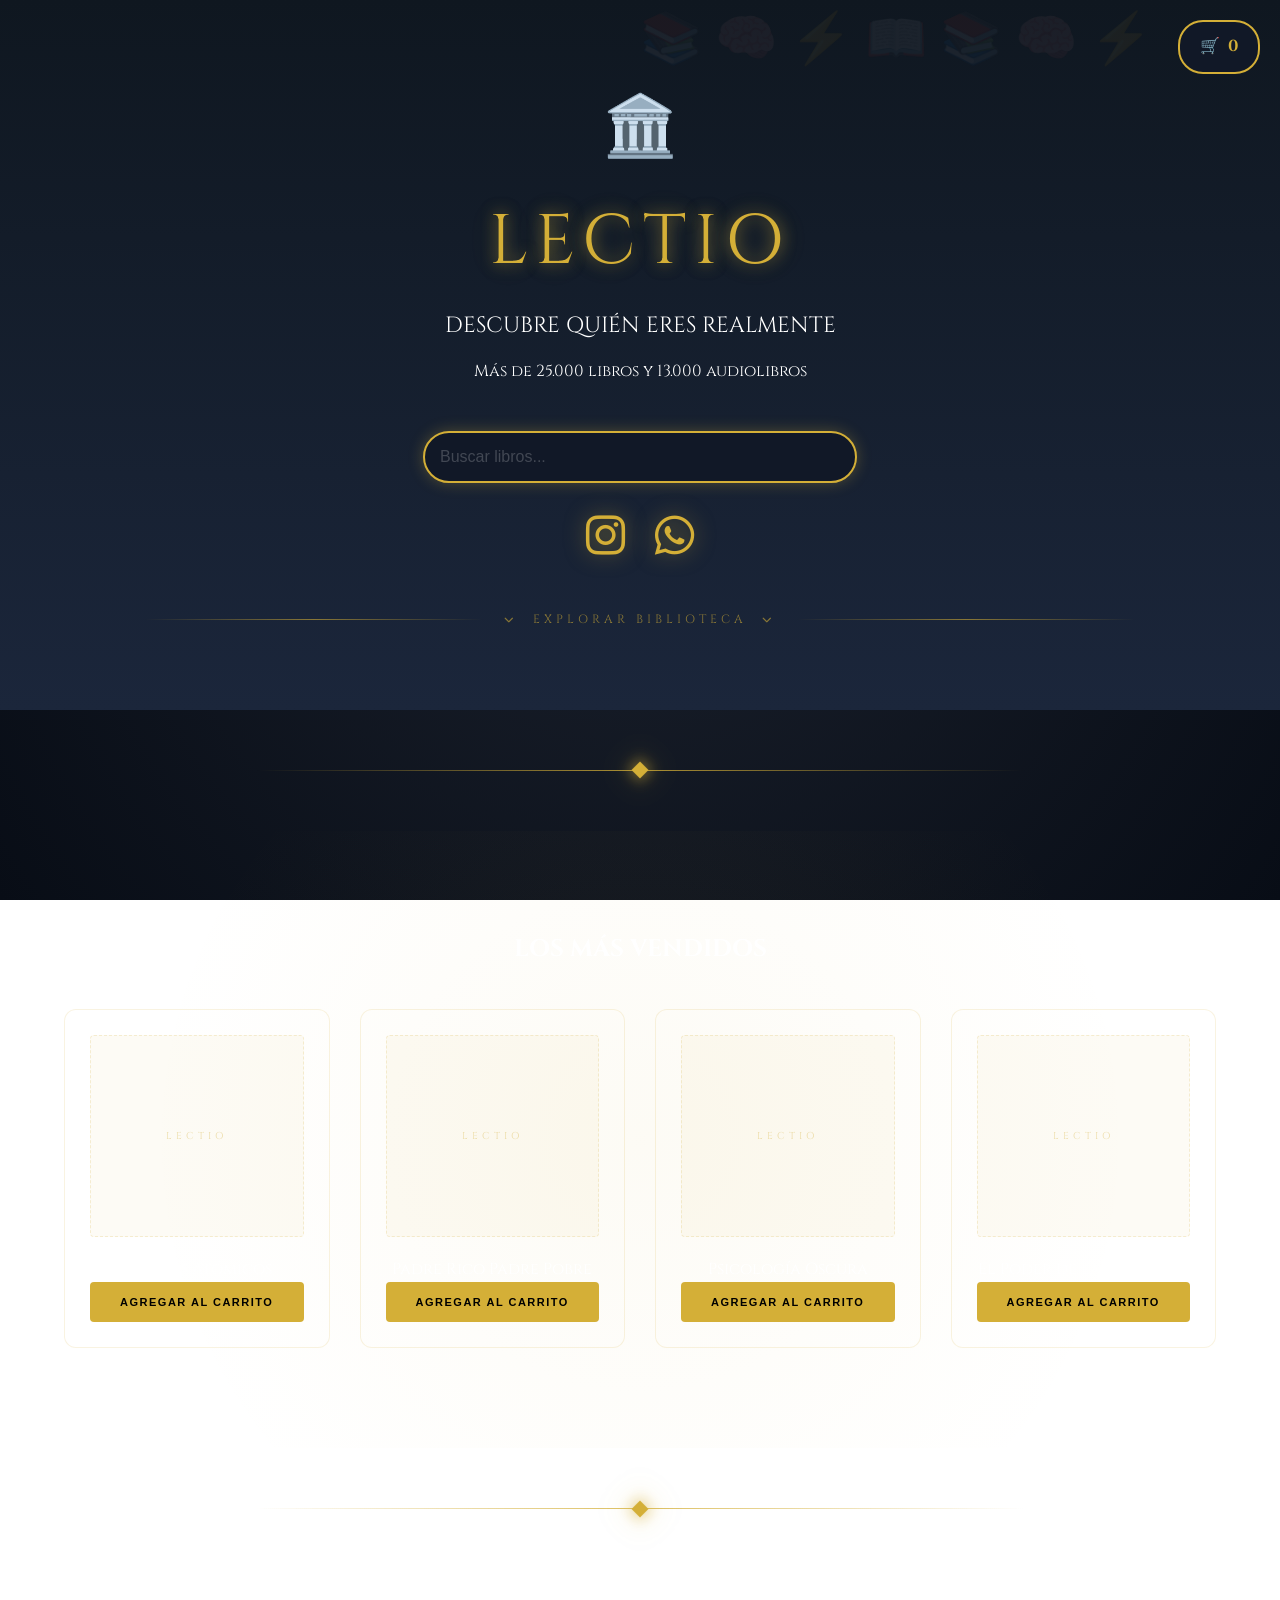
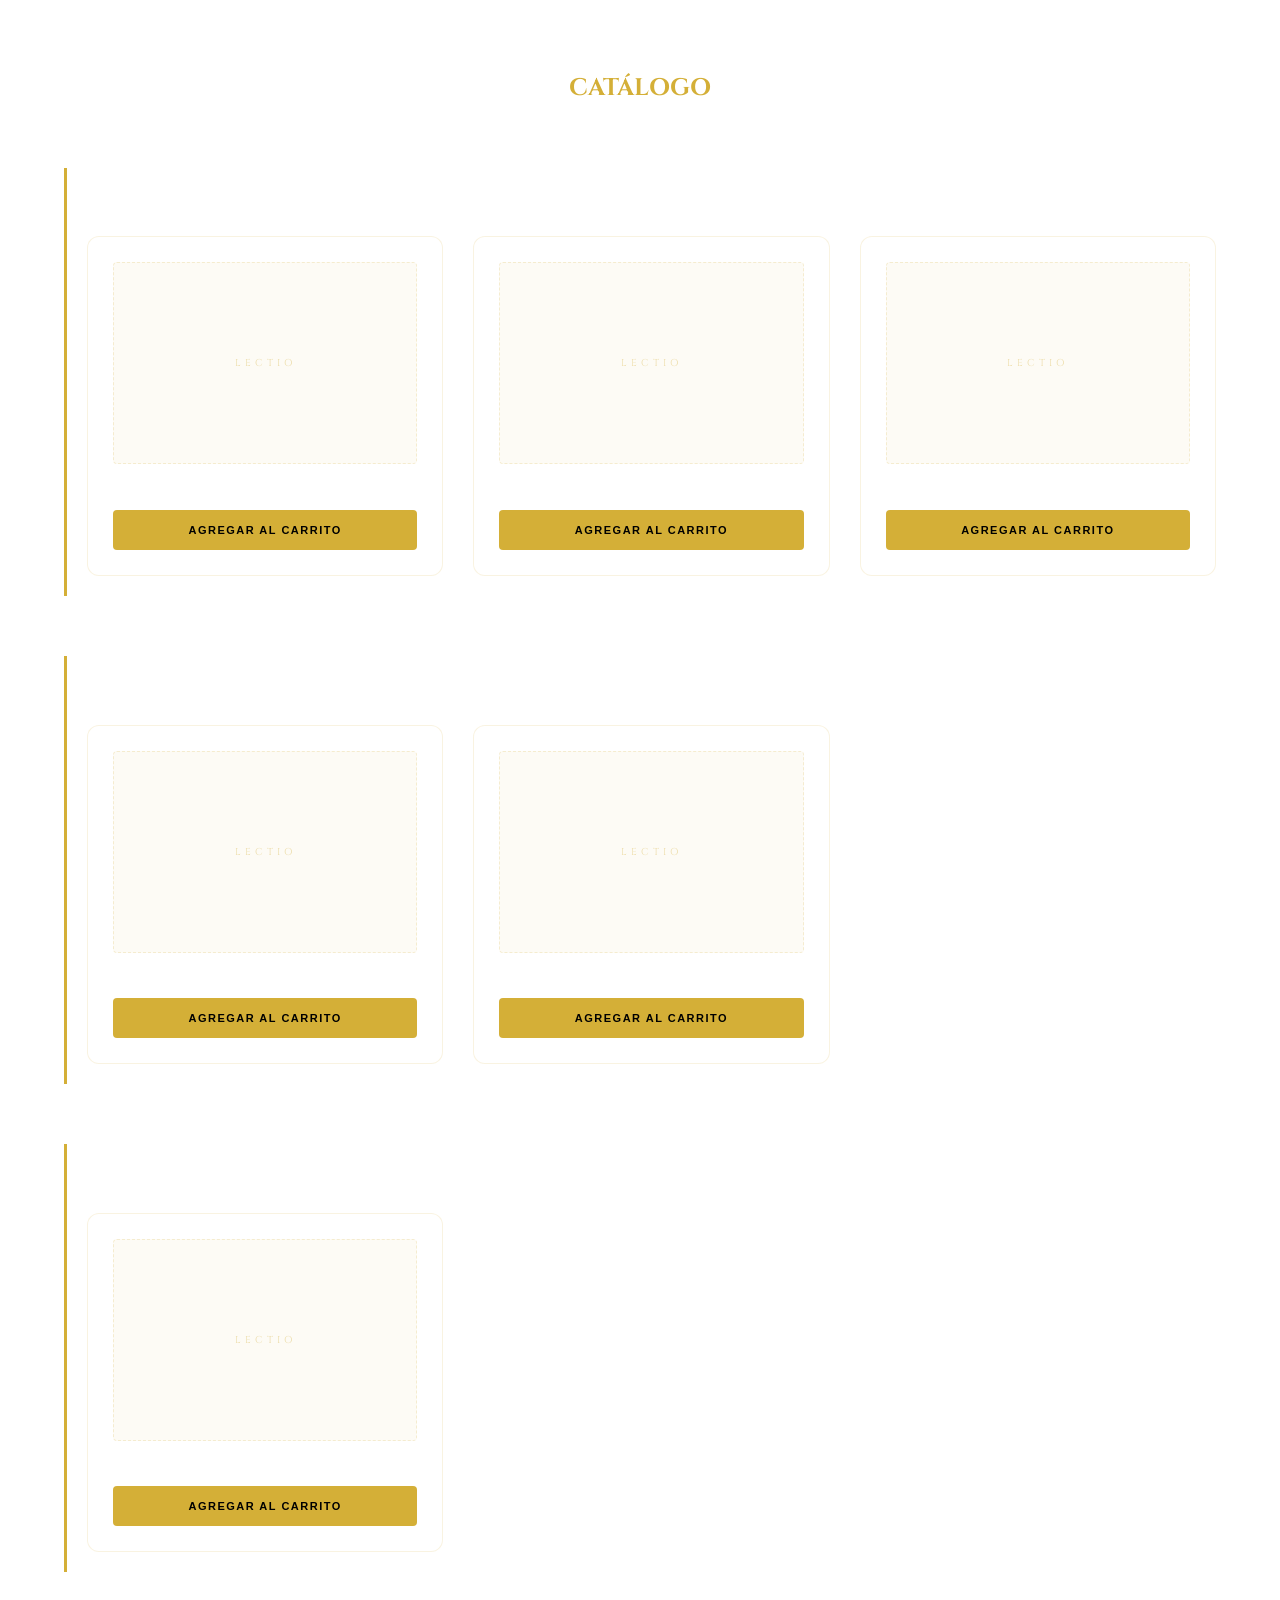
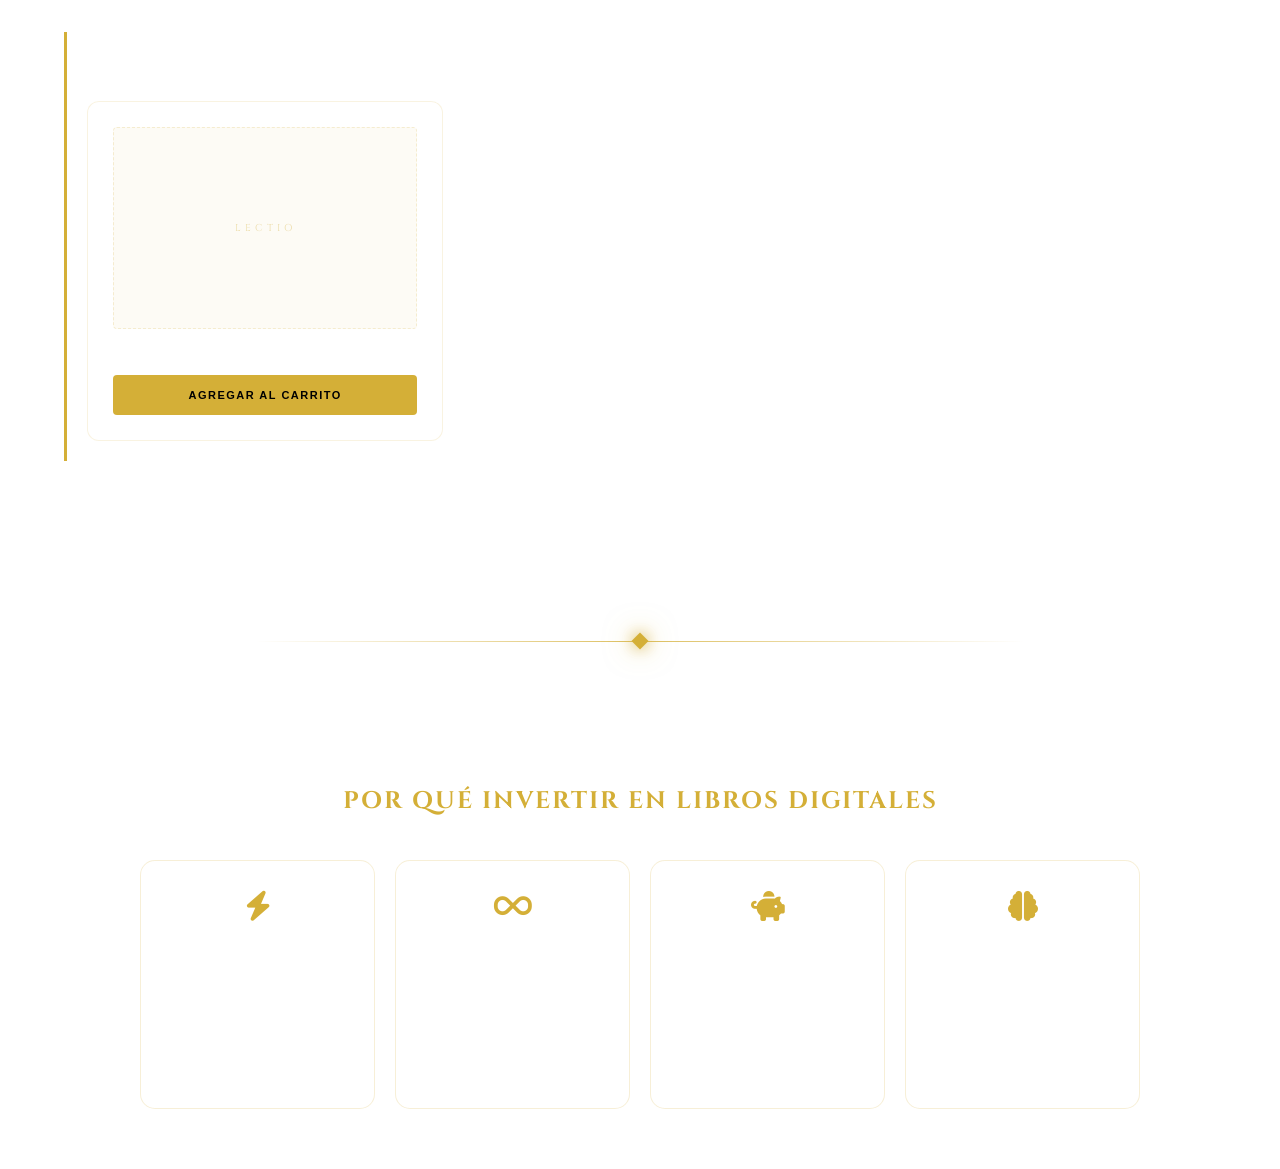
==== commit 9189d504: "style: update front page ux" ====
--- a/index.html
+++ b/index.html
@@ -51,11 +51,20 @@
             <a href="https://instagram.com/lectio.pedia" target="_blank"><i class="fab fa-instagram"></i></a>
             <a href="https://wa.me/543515101643" target="_blank"><i class="fab fa-whatsapp"></i></a>
         </div>
+        <div class="divisor-scroll" onclick="document.getElementById('masVendidos').scrollIntoView({behavior: 'smooth', block: 'start'})">
+    <div class="linea-oro"></div>
+    <div class="scroll-texto">
+        <i class="fas fa-chevron-down"></i>
+        <span>Explorar Biblioteca</span>
+        <i class="fas fa-chevron-down"></i>
+    </div>
+    <div class="linea-oro"></div>
+</div>
     </section>
 
     <div class="separador-seccion"></div>
 
-    <section class="masVendidos">
+    <section id="masVendidos" class="masVendidos">
         <h2>LOS MÁS VENDIDOS</h2>
         <div id="contenedorMasVendidos" class="libros">
             </div>
--- a/style.css
+++ b/style.css
@@ -6,11 +6,17 @@
 
 
 .logo{
-font-size: clamp(35px, 12vw, 70px);
-color:#d4af37;
-text-shadow:0 0 20px #d4af37;
-animation:logoAnim 3s ease;
-}
+    font-size: clamp(35px, 12vw, 70px);
+
+    font-family: 'Cinzel', serif; 
+    color: #d4af37;
+    text-shadow: 0 0 15px rgba(212, 175, 55, 0.6), 
+                 0 0 30px rgba(212, 175, 55, 0.2); 
+    letter-spacing: 8px; 
+    margin: 10px 0;
+    animation: logoAnim 2s cubic-bezier(0.22, 1, 0.36, 1); 
+}
+
 
 @keyframes logoAnim{
 0%{opacity:0;transform:scale(0.4)}
@@ -18,14 +24,17 @@
 }
 
 
-body{
-margin:0;
-font-family:'Cinzel',serif;
-color:white;
-background: radial-gradient(circle, #1a202c 0%, #0f172a 100%);
-background-attachment: fixed;
-text-align:center;
-overflow-x:hidden;
+body {
+    margin: 0;
+    padding: 0;
+    min-height: 100vh;
+    font-family: 'Cinzel', serif;
+    color: white;
+    background: radial-gradient(circle at center, #1a202c 0%, #080d16 100%); /* Centro un poco más claro */
+    background-attachment: fixed;
+    text-align: center;
+    overflow-x: hidden;
+    line-height: 1.6;
 }
 
 /* FONDO */
@@ -86,6 +95,52 @@
     overflow: visible; 
 }
 
+.divisor-scroll {
+    display: flex;
+    align-items: center;
+    justify-content: center;
+    gap: 20px;
+    margin-top: 50px; 
+    cursor: pointer;
+    opacity: 0.6;
+    transition: 0.3s;
+    padding: 0 10%;
+}
+
+.divisor-scroll:hover {
+    opacity: 1;
+    transform: translateY(3px);
+}
+
+.linea-oro {
+    flex: 1;
+    height: 1px;
+    background: linear-gradient(90deg, transparent, #d4af37, transparent);
+}
+
+.scroll-texto {
+    display: flex;
+    align-items: center;
+    gap: 15px;
+    color: #d4af37;
+    font-family: 'Cinzel', serif;
+    font-size: 0.75rem;
+    text-transform: uppercase;
+    letter-spacing: 4px;
+    white-space: nowrap;
+}
+
+.scroll-texto i {
+    font-size: 0.6rem;
+    animation: bounceDown 2s infinite;
+}
+
+/* Animación sutil de las flechitas */
+@keyframes bounceDown {
+    0%, 20%, 50%, 80%, 100% {transform: translateY(0);}
+    40% {transform: translateY(5px);}
+    60% {transform: translateY(3px);}
+}
 
 /* Animacioness de Interacción */
 
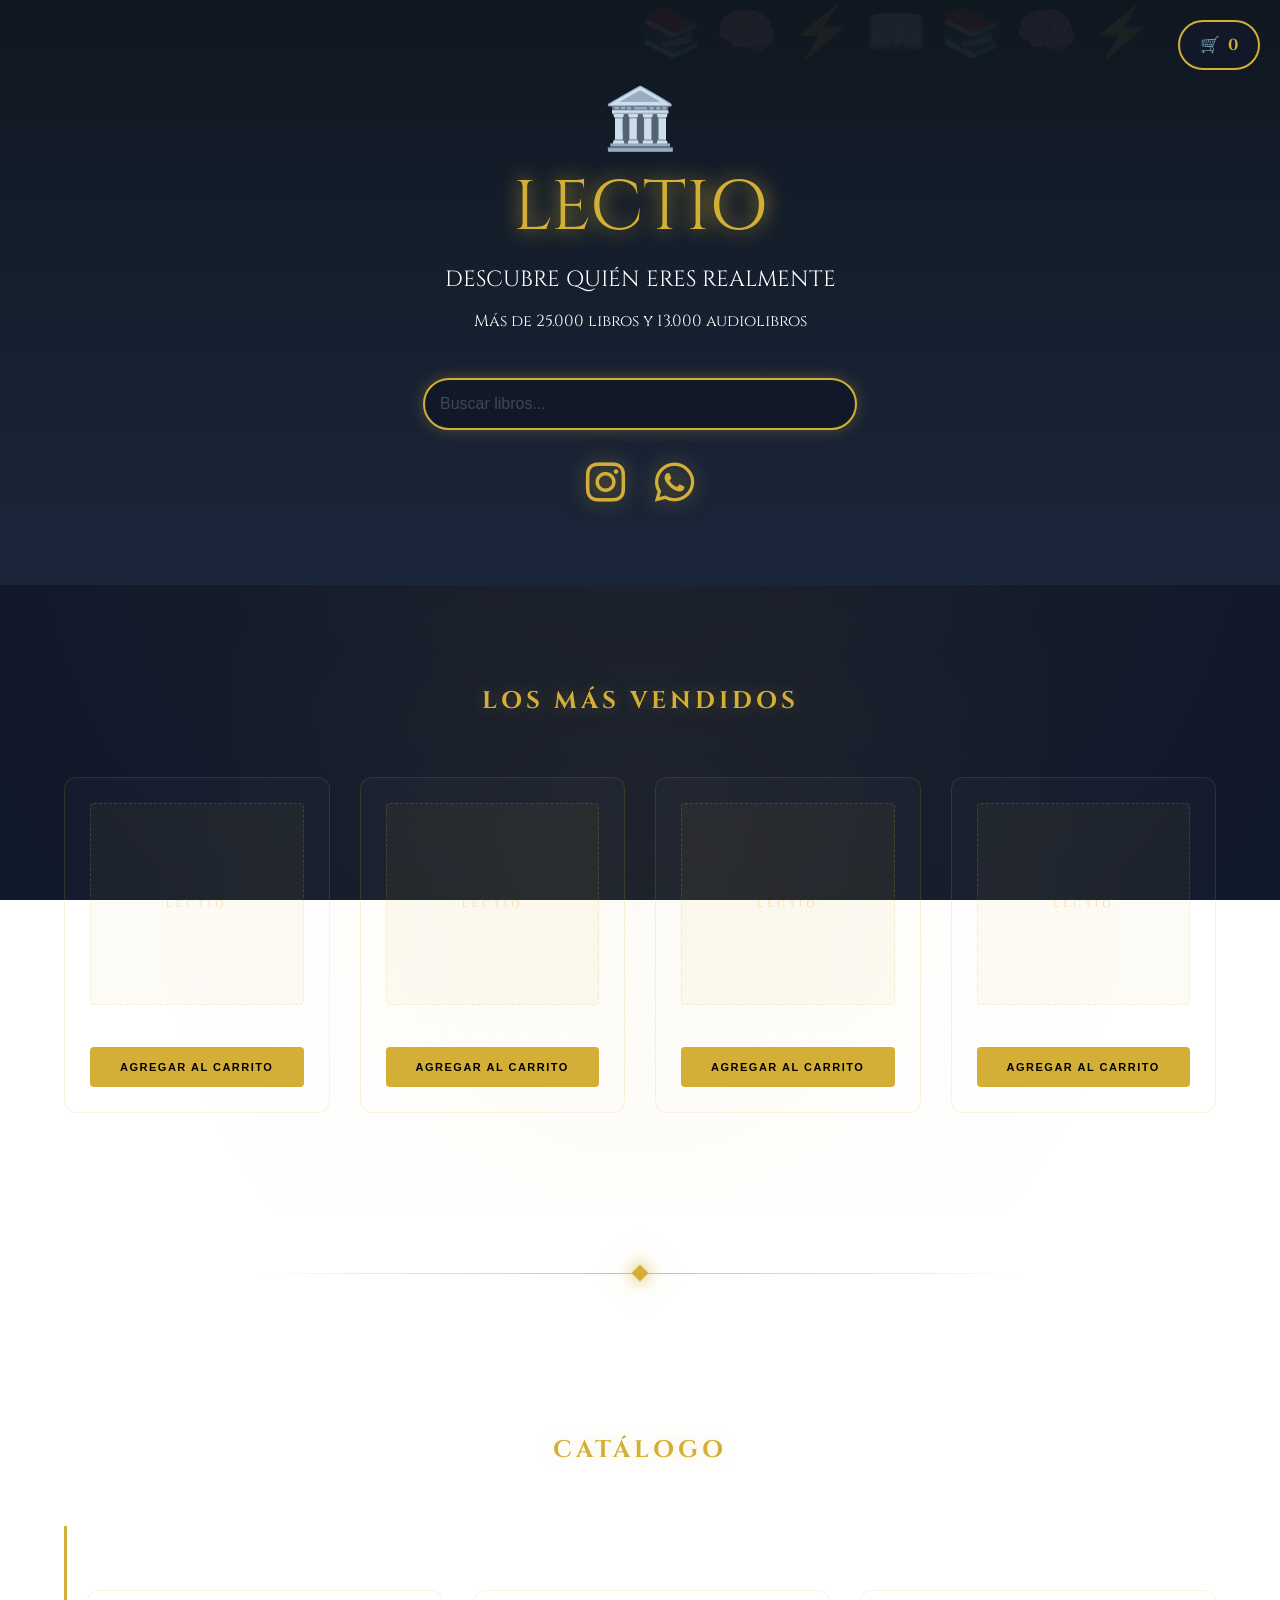
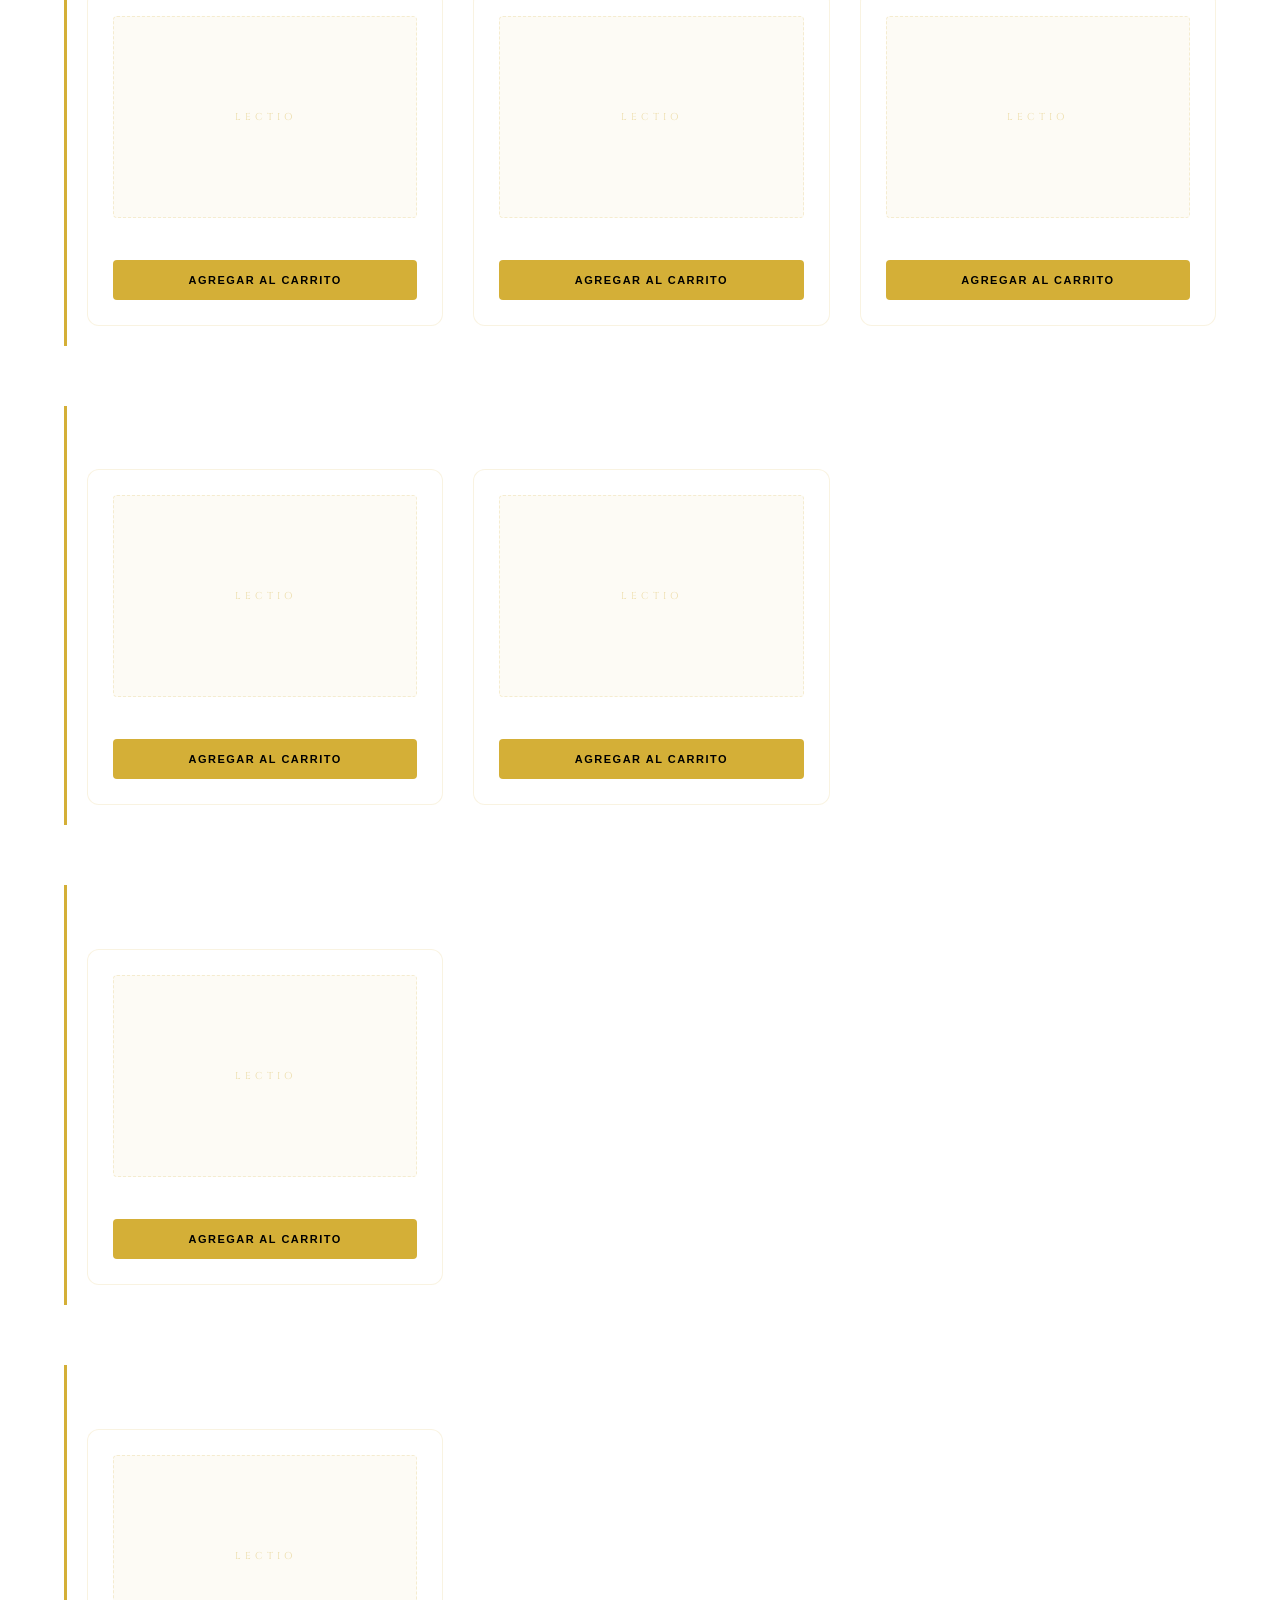
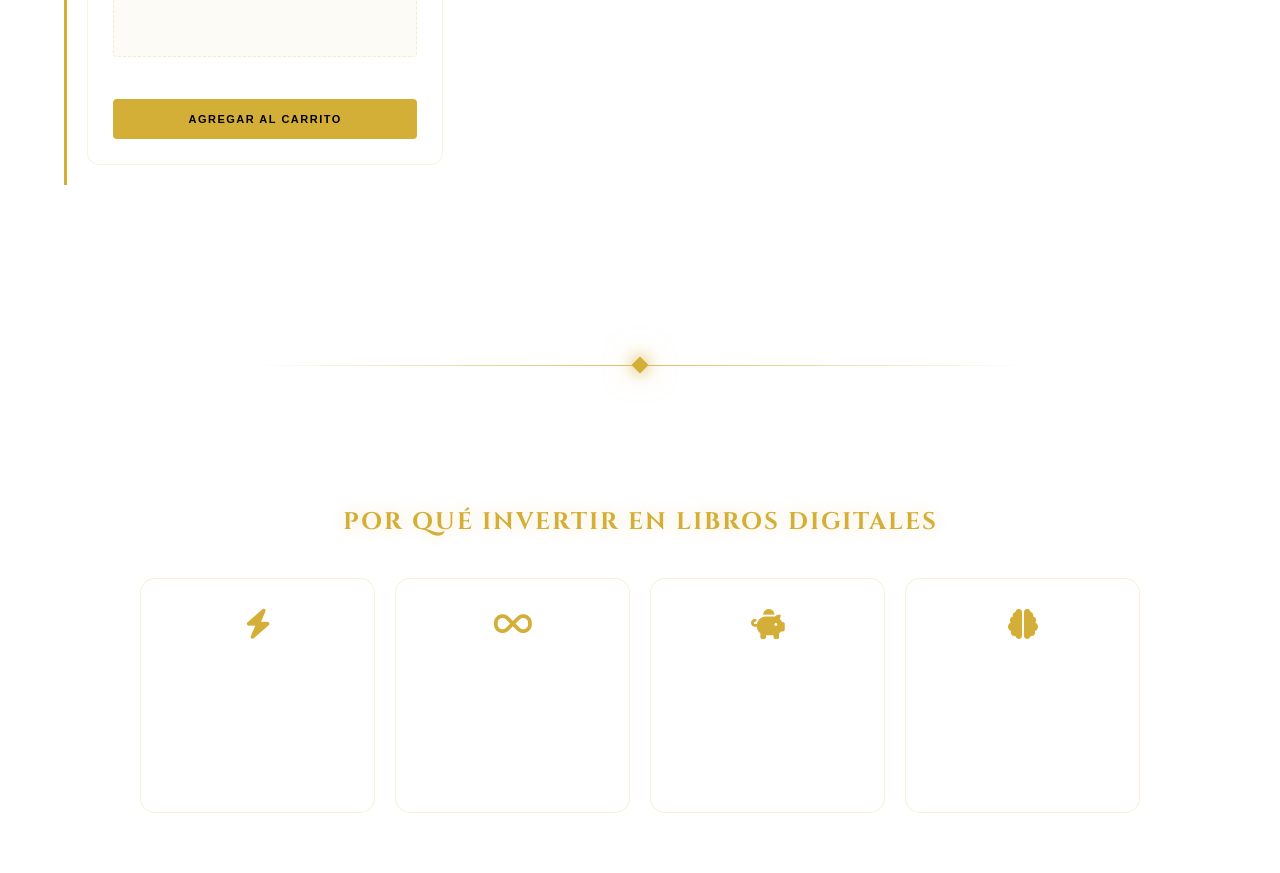
==== commit 87cdc0ca: "feat:" ====
--- a/index.html
+++ b/index.html
@@ -21,7 +21,7 @@
 
     <div id="carritoPanel" class="carritoPanel">
         <div class="carritoHeader">
-            <h2 class="carrito_titulo">Tu Carrito</h2>
+            <h2>Tu Carrito</h2>
         </div>
         <p class="entregaInfo"><i class="fas fa-bolt"></i> Entrega digital inmediata</p>
         <hr class="divisor">
@@ -51,18 +51,13 @@
             <a href="https://instagram.com/lectio.pedia" target="_blank"><i class="fab fa-instagram"></i></a>
             <a href="https://wa.me/543515101643" target="_blank"><i class="fab fa-whatsapp"></i></a>
         </div>
-        <div class="divisor-scroll" onclick="document.getElementById('masVendidos').scrollIntoView({behavior: 'smooth', block: 'start'})">
-    <div class="linea-oro"></div>
-    <div class="scroll-texto">
-        <i class="fas fa-chevron-down"></i>
-        <span>Explorar Biblioteca</span>
-        <i class="fas fa-chevron-down"></i>
-    </div>
-    <div class="linea-oro"></div>
-</div>
     </section>
 
-    <div class="separador-seccion"></div>
+    <section id="contenedorBusqueda" style="display: none; opacity: 0; transition: 0.5s;">
+    <h2 class="carrito_titulo">Resultados</h2>
+    <div id="resultadosBusqueda" class="grid-libros"></div>
+    <button id="btnVolver" class="btnVaciar" style="margin-top: 20px;">Limpiar y Volver</button>
+</section>
 
     <section id="masVendidos" class="masVendidos">
         <h2>LOS MÁS VENDIDOS</h2>
@@ -72,10 +67,10 @@
 
     <div class="separador-seccion"></div>
 
-    <section class="catalogo">
-        <h2 style="color:#d4af37">CATÁLOGO</h2>
-        <div id="contenedorCatalogo"></div>
-    </section>
+   <section id="catalogoCompleto" class="catalogo"> 
+    <h2 style="color:#d4af37">CATÁLOGO</h2>
+    <div id="contenedorCatalogo"></div>
+</section>
 
     <div class="separador-seccion"></div>
 
--- a/style.css
+++ b/style.css
@@ -6,17 +6,11 @@
 
 
 .logo{
-    font-size: clamp(35px, 12vw, 70px);
-
-    font-family: 'Cinzel', serif; 
-    color: #d4af37;
-    text-shadow: 0 0 15px rgba(212, 175, 55, 0.6), 
-                 0 0 30px rgba(212, 175, 55, 0.2); 
-    letter-spacing: 8px; 
-    margin: 10px 0;
-    animation: logoAnim 2s cubic-bezier(0.22, 1, 0.36, 1); 
-}
-
+font-size: clamp(35px, 12vw, 70px);
+color:#d4af37;
+text-shadow:0 0 20px #d4af37;
+animation:logoAnim 3s ease;
+}
 
 @keyframes logoAnim{
 0%{opacity:0;transform:scale(0.4)}
@@ -24,17 +18,14 @@
 }
 
 
-body {
-    margin: 0;
-    padding: 0;
-    min-height: 100vh;
-    font-family: 'Cinzel', serif;
-    color: white;
-    background: radial-gradient(circle at center, #1a202c 0%, #080d16 100%); /* Centro un poco más claro */
-    background-attachment: fixed;
-    text-align: center;
-    overflow-x: hidden;
-    line-height: 1.6;
+body{
+margin:0;
+font-family:'Cinzel',serif;
+color:white;
+background: radial-gradient(circle, #1a202c 0%, #0f172a 100%);
+background-attachment: fixed;
+text-align:center;
+overflow-x:hidden;
 }
 
 /* FONDO */
@@ -55,6 +46,10 @@
 
 /* CARRITO */
 
+@keyframes entradaCarrito {
+    0% { opacity: 0; transform: translateX(50px) scale(0.8); filter: blur(5px); }
+    100% { opacity: 1; transform: translateX(0) scale(1); filter: blur(0); }
+}
 
 @keyframes pulsoDorado {
     0%, 100% { box-shadow: 0 0 10px rgba(212, 175, 55, 0.3); }
@@ -68,6 +63,7 @@
     80% { transform: scale(1.05); }
     100% { transform: scale(1); }
 }
+
 
 
 .carritoIcono {
@@ -89,58 +85,13 @@
     gap: 8px;
     cursor: pointer;
 
-    animation: pulsoDorado 3s infinite ease-in-out;
+    animation: entradaCarrito 0.8s ease-out forwards, 
+               pulsoDorado 3s infinite ease-in-out;
     
     transition: all 0.3s cubic-bezier(0.4, 0, 0.2, 1);
     overflow: visible; 
 }
 
-.divisor-scroll {
-    display: flex;
-    align-items: center;
-    justify-content: center;
-    gap: 20px;
-    margin-top: 50px; 
-    cursor: pointer;
-    opacity: 0.6;
-    transition: 0.3s;
-    padding: 0 10%;
-}
-
-.divisor-scroll:hover {
-    opacity: 1;
-    transform: translateY(3px);
-}
-
-.linea-oro {
-    flex: 1;
-    height: 1px;
-    background: linear-gradient(90deg, transparent, #d4af37, transparent);
-}
-
-.scroll-texto {
-    display: flex;
-    align-items: center;
-    gap: 15px;
-    color: #d4af37;
-    font-family: 'Cinzel', serif;
-    font-size: 0.75rem;
-    text-transform: uppercase;
-    letter-spacing: 4px;
-    white-space: nowrap;
-}
-
-.scroll-texto i {
-    font-size: 0.6rem;
-    animation: bounceDown 2s infinite;
-}
-
-/* Animación sutil de las flechitas */
-@keyframes bounceDown {
-    0%, 20%, 50%, 80%, 100% {transform: translateY(0);}
-    40% {transform: translateY(5px);}
-    60% {transform: translateY(3px);}
-}
 
 /* Animacioness de Interacción */
 
@@ -151,204 +102,72 @@
     box-shadow: 0 10px 30px rgba(212, 175, 55, 0.5);
 }
 
+.carritoIcono:active {
+    transform: translateY(1px) scale(0.98);
+}
+
 .carritoIcono.agregando {
     animation: saltoCarrito 0.5s ease-out !important;
 }
-
-/* Panel Principal */
-.carritoPanel {
-    position: fixed;
-    right: -100%;
-    top: 0;
-    width: 420px;
-    height: 100dvh; 
-    background-color: #091020; 
-    
-    background: radial-gradient(circle at center, #18180d 0%, #091324 100%);
-    
-    will-change: transform; 
-    -webkit-backface-visibility: hidden;
-    backface-visibility: hidden;
-    
-    background-attachment: fixed;
-    padding: 20px 15px; 
-    transition: 0.5s cubic-bezier(0.4, 0, 0.2, 1);
-    z-index: 999;
-    box-shadow: -15px 0 60px rgba(0, 0, 0, 0.8);
+.carritoPanel{
+position:fixed;
+right:-100%;
+top:0;
+width:350px;
+height:100%;
+max-width: 85%;
+background:#111827;
+padding:20px;
+transition:0.4s;
+overflow:auto;
+visibility: hidden;
+
+z-index: 999; 
+    box-shadow: -10px 0 50px rgba(0,0,0,0.8); 
     visibility: hidden;
-    border-left: 1px solid rgba(212, 175, 55, 0.4);
-
-    display: flex;
-    flex-direction: column;
-    overflow: hidden; 
-}
-
-@media (max-width: 480px) {
-    .carritoPanel { width: 100%; }
-}
-
-.carritoPanel.activo {
-    right: 0;
-    visibility: visible;
-}
-
-/* CABECERA Y INFO  */
-.carritoHeader, .entregaInfo {
-    flex-shrink: 0; 
-    margin-bottom: 5px;
-}
-
-.carrito_titulo {
-    font-family: 'Cinzel', serif;
-    color: #d4af37;
-    font-size: 1.4rem; 
-    letter-spacing: 3px;
-    text-align: center;
-    text-transform: uppercase;
-}
-
-/* ÁREA DE LIBROS */
-#itemsCarrito {
-    flex: 1; 
-    overflow-y: auto;
-    overflow-x: hidden;
-    margin: 15px 0;
-    padding: 20px 12px;
-    border-radius: 4px;
-    
-    background-color: #080d16;
-    background-image: 
-        radial-gradient(circle at center, rgba(8, 13, 22, 0.4) 0%, #080d16 90%),
-
-        url("data:image/svg+xml,%3Csvg xmlns='http://www.w3.org/2000/svg' width='100' height='100' viewBox='0 0 100 100'%3E%3Cpath d='M0 0h20v20h20v-20h20v20h20v-20h20v100h-20v-20h-20v20h-20v-20h-20v20h-20zM20 40h20v20h-20zM60 40h20v20h-20z' fill='%23d4af37' fill-opacity='0.03'/%3E%3C/svg%3E");
-    background-size: cover, 80px 80px;
-    
-    border: 1px solid rgba(212, 175, 55, 0.25);
-    outline: 1px solid rgba(212, 175, 55, 0.05);
-    outline-offset: -5px;
-    
-    box-shadow: 
-        inset 0 10px 30px rgba(0, 0, 0, 0.9),  /* Sombra superior interna */
-        inset 0 -10px 30px rgba(0, 0, 0, 0.9), /* Sombra inferior interna */
-        0 4px 10px rgba(0, 0, 0, 0.5);         /* Sombra exterior suave */
-    
-    max-height: 35vh; 
-}
-
-
-/* FOOTER*/
-.carritoFooter {
-    flex-shrink: 0; 
-    padding-top: 10px;
-    border-top: 1px solid rgba(212, 175, 55, 0.2);
-    display: flex;
-    flex-direction: column;
-}
-
-.totalContenedor {
-    padding-bottom: 10px;
-    display: flex;
-    justify-content: space-between;
-    align-items: center;
-    font-family: 'Cinzel', serif;
-}
-
-#totalCarrito {
-    color: #d4af37;
-    font-size: 1.5rem;
-    font-weight: bold;
-}
-
-/* BOTÓN FINALIZAR*/
+}
+
+.carritoPanel.activo{
+right:0;
+visibility: visible;
+}
+
 .btnWhatsApp {
     width: 100%;
-    padding: 16px; 
-    background: linear-gradient(180deg, #f1c40f 0%, #d4af37 50%, #b8860b 100%);
-    color: #000;
+    padding: 15px;
+    background: #25d366; /* Verde WhatsApp */
+    color: white;
     border: none;
-    border-radius: 4px;
-    font-family: 'Cinzel', serif; 
-    font-weight: 900;
-    text-transform: uppercase;
-    letter-spacing: 2px;
+    margin-top: 10px;
+    border-radius: 8px;
+    font-weight: bold;
     cursor: pointer;
-    box-shadow: 0 4px 15px rgba(0, 0, 0, 0.4), 
-                inset 0 1px 0 rgba(255, 255, 255, 0.3); 
-    transition: all 0.3s cubic-bezier(0.4, 0, 0.2, 1);
-    position: relative;
-    overflow: hidden;
+    transition: 0.3s;
 }
 
 .btnWhatsApp:hover {
-    transform: translateY(-2px);
-    filter: brightness(1.1);
-    box-shadow: 0 6px 20px rgba(212, 175, 55, 0.3);
-}
-
-.btnWhatsApp:active {
-    transform: translateY(1px);
-}
-
-/* BOTÓN VACIAR  */
+    background: #128c7e;
+    transform: scale(1.02);
+}
+
 .btnVaciar {
-    display: block;
-    width: fit-content; 
-    margin: 15px auto 5px; 
-    padding: 8px 15px;
     background: transparent;
-    color: #94a3b8; 
+    color: #ff4444;
     border: none;
+    margin-top: 15px;
     cursor: pointer;
-    font-family: 'Cinzel', serif;
-    font-size: 0.75rem;
-    text-transform: uppercase;
-    letter-spacing: 3px;
-    opacity: 0.6;
-    transition: all 0.3s ease;
-    border-bottom: 1px solid transparent;
-}
-
-.btnVaciar:hover {
-    opacity: 1;
-    color: #ff4d6d; 
-    border-bottom: 1px solid rgba(255, 77, 109, 0.3);
+    font-size: 14px;
+    text-decoration: underline;
+}
+
+h2 {
+    color: #d4af37;
     letter-spacing: 4px; 
-}
-
-/* --- ITEMS --- */
-.item-carrito-estilo {
-    background: linear-gradient(145deg, #161d2c, #090e18);
-    border: 1px solid rgba(212, 175, 55, 0.15);
-    border-radius: 8px;
-    padding: 12px;
-    margin-bottom: 10px;
-    position: relative;
-}
-#itemsCarrito::-webkit-scrollbar {
-    width: 6px;
-}
-
-/* Fondo de la barra  */
-#itemsCarrito::-webkit-scrollbar-track {
-    background: rgba(8, 13, 22, 0.5); 
-    border-radius: 10px;
-}
-
-/* La pieza que se mueve*/
-#itemsCarrito::-webkit-scrollbar-thumb {
-    background: linear-gradient(180deg, #d4af37 0%, #c5a028 100%); 
-    border-radius: 10px;
-    border: 1px solid rgba(0, 0, 0, 0.2); 
-}
-
-/* Efecto al pasar el mouse sobre la barra */
-#itemsCarrito::-webkit-scrollbar-thumb:hover {
-    background: #f1c40f; 
-    box-shadow: 0 0 10px rgba(212, 175, 55, 0.5);
-}
-
-
+    margin-bottom: 40px;
+    text-shadow: 0 0 15px rgba(212, 175, 55, 0.3);
+}
 /* PORTADA */
+
 .portada{
 padding:80px 20px;
 background:linear-gradient(#0f1720,#1b263b);
@@ -407,6 +226,29 @@
     color: white; 
 }
 
+/* RESULTADOS*/
+.seccion-resultados {
+    padding: 60px 20px;
+    min-height: 50vh;
+    opacity: 0;
+    transition: opacity 0.5s ease-in-out;
+}
+
+/* Clase que activaremos con JS cuando haya resultados */
+.seccion-resultados.visible {
+    display: block !important;
+    opacity: 1;
+}
+
+/* Reutiliza tu grid de libros para que las tarjetas se vean iguales */
+.grid-libros {
+    display: grid;
+    grid-template-columns: repeat(auto-fill, minmax(250px, 1fr));
+    gap: 30px;
+    justify-items: center;
+    max-width: 1200px;
+    margin: 0 auto;
+}
 /* CATALOGO */
 
 .catalogo {
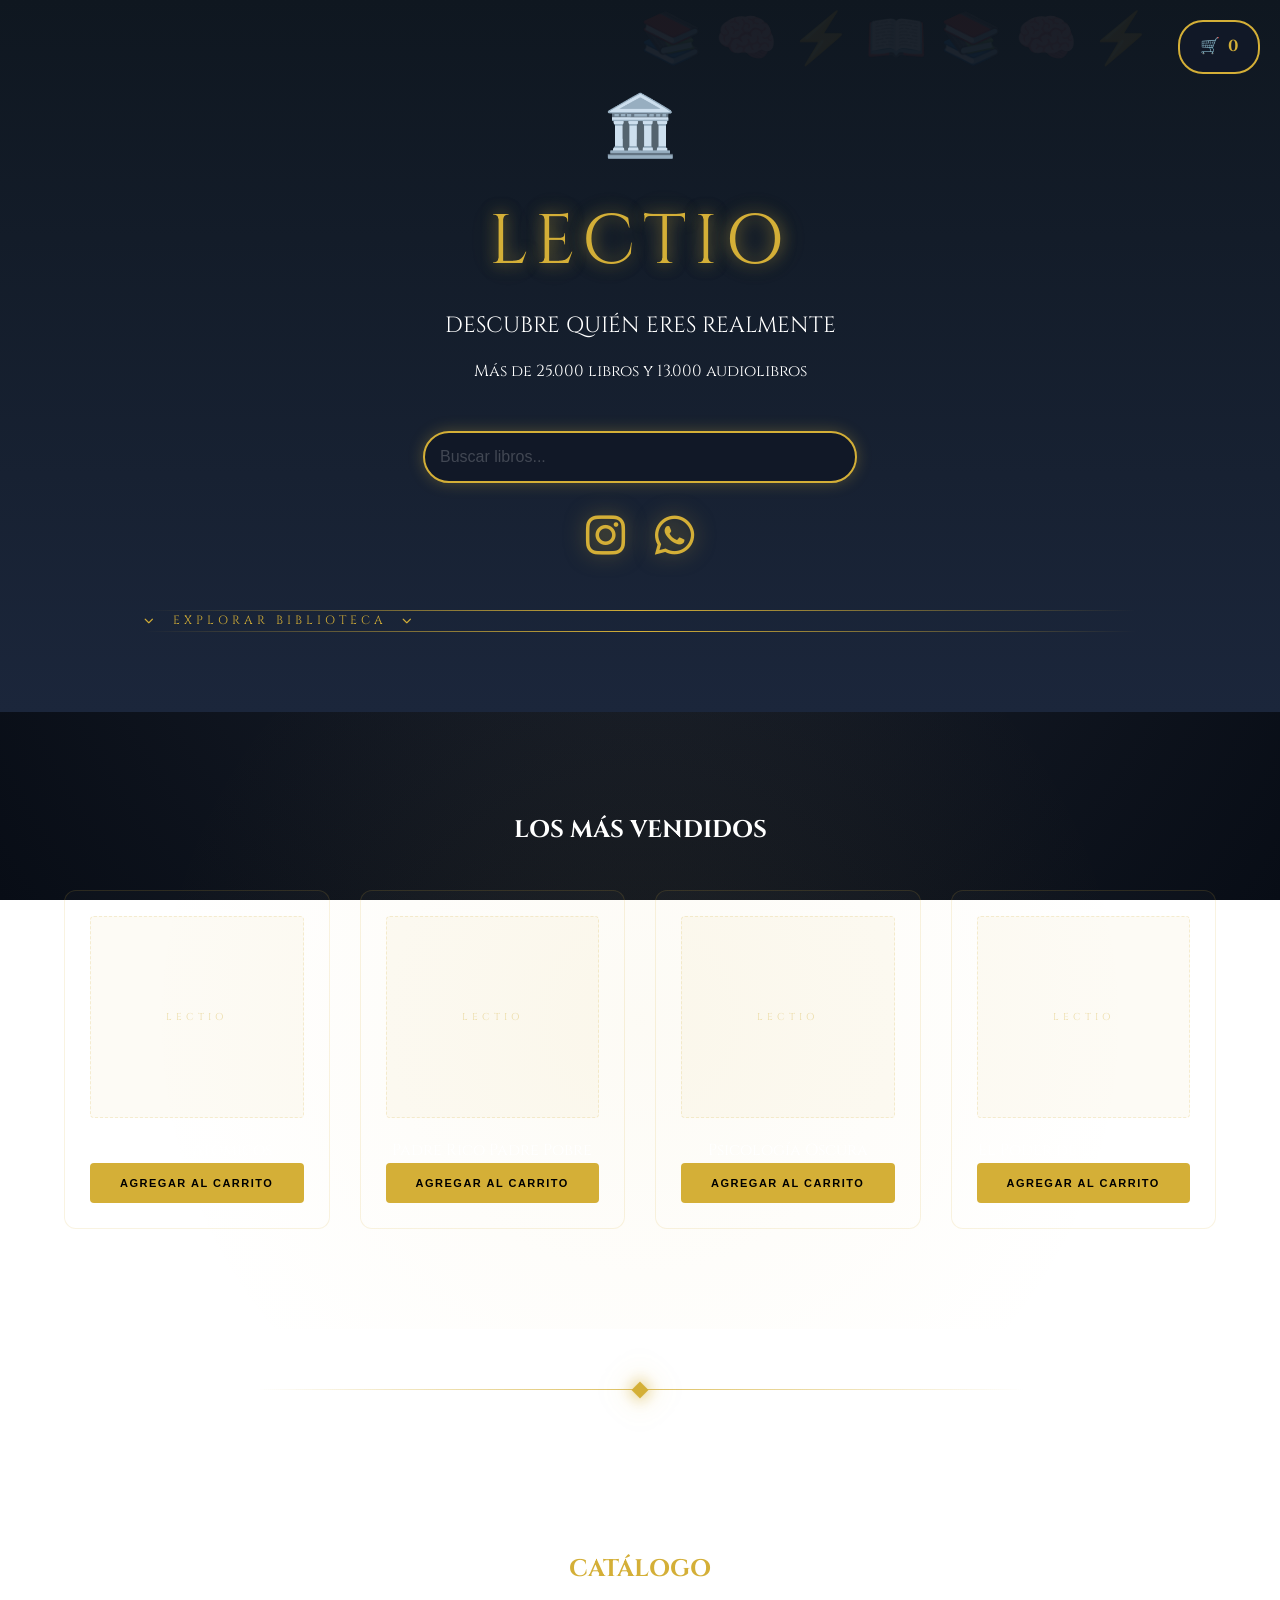
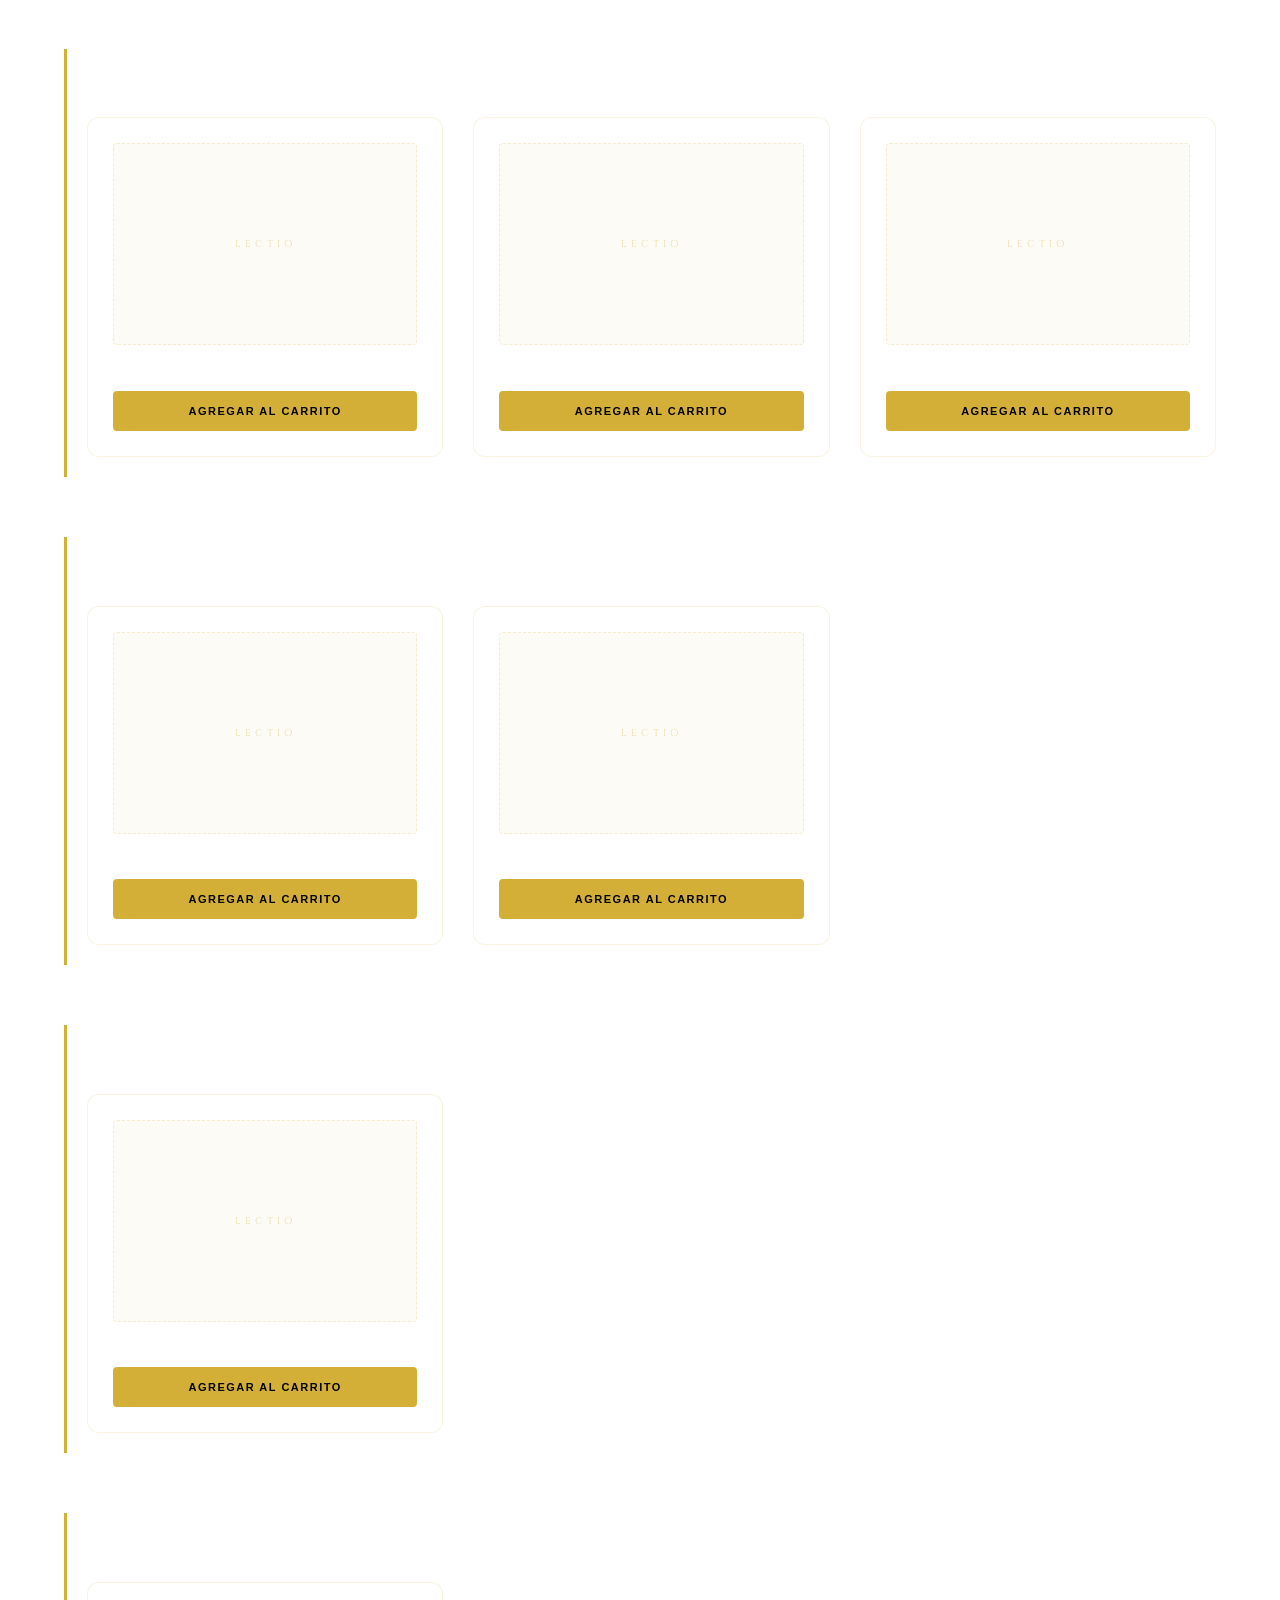
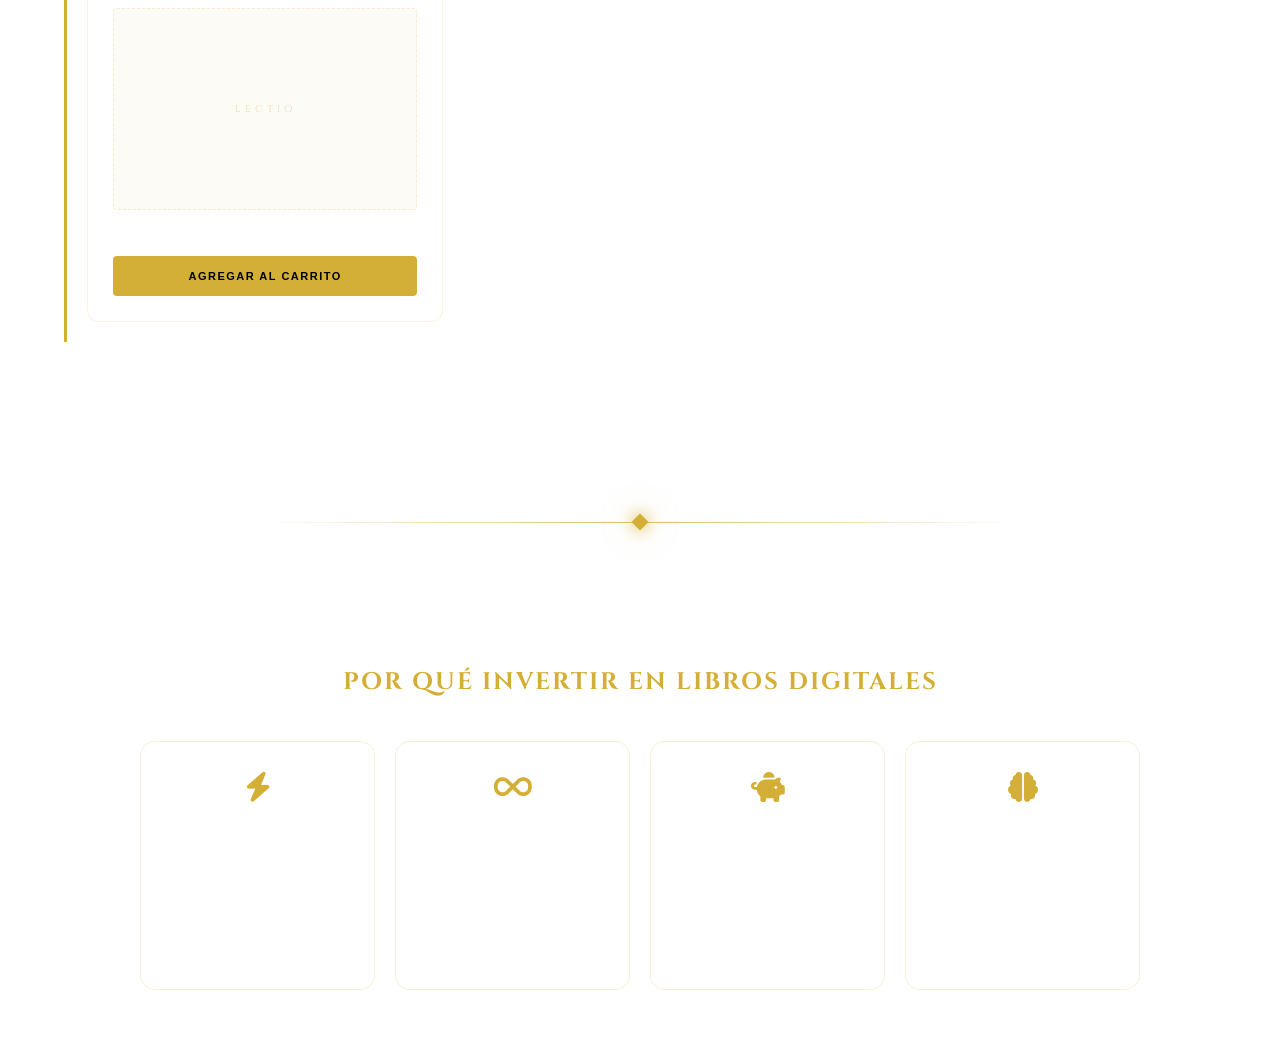
==== commit 9ca6723a: "Merge branch 'feat/ux' into feat/buscador" ====
--- a/index.html
+++ b/index.html
@@ -21,7 +21,7 @@
 
     <div id="carritoPanel" class="carritoPanel">
         <div class="carritoHeader">
-            <h2>Tu Carrito</h2>
+            <h2 class="carrito_titulo">Tu Carrito</h2>
         </div>
         <p class="entregaInfo"><i class="fas fa-bolt"></i> Entrega digital inmediata</p>
         <hr class="divisor">
@@ -51,6 +51,15 @@
             <a href="https://instagram.com/lectio.pedia" target="_blank"><i class="fab fa-instagram"></i></a>
             <a href="https://wa.me/543515101643" target="_blank"><i class="fab fa-whatsapp"></i></a>
         </div>
+        <div class="divisor-scroll" onclick="document.getElementById('masVendidos').scrollIntoView({behavior: 'smooth', block: 'start'})">
+    <div class="linea-oro"></div>
+    <div class="scroll-texto">
+        <i class="fas fa-chevron-down"></i>
+        <span>Explorar Biblioteca</span>
+        <i class="fas fa-chevron-down"></i>
+    </div>
+    <div class="linea-oro"></div>
+</div>
     </section>
 
     <section id="contenedorBusqueda" style="display: none; opacity: 0; transition: 0.5s;">
--- a/style.css
+++ b/style.css
@@ -6,11 +6,17 @@
 
 
 .logo{
-font-size: clamp(35px, 12vw, 70px);
-color:#d4af37;
-text-shadow:0 0 20px #d4af37;
-animation:logoAnim 3s ease;
-}
+    font-size: clamp(35px, 12vw, 70px);
+
+    font-family: 'Cinzel', serif; 
+    color: #d4af37;
+    text-shadow: 0 0 15px rgba(212, 175, 55, 0.6), 
+                 0 0 30px rgba(212, 175, 55, 0.2); 
+    letter-spacing: 8px; 
+    margin: 10px 0;
+    animation: logoAnim 2s cubic-bezier(0.22, 1, 0.36, 1); 
+}
+
 
 @keyframes logoAnim{
 0%{opacity:0;transform:scale(0.4)}
@@ -18,14 +24,17 @@
 }
 
 
-body{
-margin:0;
-font-family:'Cinzel',serif;
-color:white;
-background: radial-gradient(circle, #1a202c 0%, #0f172a 100%);
-background-attachment: fixed;
-text-align:center;
-overflow-x:hidden;
+body {
+    margin: 0;
+    padding: 0;
+    min-height: 100vh;
+    font-family: 'Cinzel', serif;
+    color: white;
+    background: radial-gradient(circle at center, #1a202c 0%, #080d16 100%); /* Centro un poco más claro */
+    background-attachment: fixed;
+    text-align: center;
+    overflow-x: hidden;
+    line-height: 1.6;
 }
 
 /* FONDO */
@@ -46,10 +55,6 @@
 
 /* CARRITO */
 
-@keyframes entradaCarrito {
-    0% { opacity: 0; transform: translateX(50px) scale(0.8); filter: blur(5px); }
-    100% { opacity: 1; transform: translateX(0) scale(1); filter: blur(0); }
-}
 
 @keyframes pulsoDorado {
     0%, 100% { box-shadow: 0 0 10px rgba(212, 175, 55, 0.3); }
@@ -85,13 +90,58 @@
     gap: 8px;
     cursor: pointer;
 
-    animation: entradaCarrito 0.8s ease-out forwards, 
-               pulsoDorado 3s infinite ease-in-out;
+    animation: pulsoDorado 3s infinite ease-in-out;
     
     transition: all 0.3s cubic-bezier(0.4, 0, 0.2, 1);
     overflow: visible; 
 }
 
+.divisor-scroll {
+    display: flex;
+    align-items: center;
+    justify-content: center;
+    gap: 20px;
+    margin-top: 50px; 
+    cursor: pointer;
+    opacity: 0.6;
+    transition: 0.3s;
+    padding: 0 10%;
+}
+
+.divisor-scroll:hover {
+    opacity: 1;
+    transform: translateY(3px);
+}
+
+.linea-oro {
+    flex: 1;
+    height: 1px;
+    background: linear-gradient(90deg, transparent, #d4af37, transparent);
+}
+
+.scroll-texto {
+    display: flex;
+    align-items: center;
+    gap: 15px;
+    color: #d4af37;
+    font-family: 'Cinzel', serif;
+    font-size: 0.75rem;
+    text-transform: uppercase;
+    letter-spacing: 4px;
+    white-space: nowrap;
+}
+
+.scroll-texto i {
+    font-size: 0.6rem;
+    animation: bounceDown 2s infinite;
+}
+
+/* Animación sutil de las flechitas */
+@keyframes bounceDown {
+    0%, 20%, 50%, 80%, 100% {transform: translateY(0);}
+    40% {transform: translateY(5px);}
+    60% {transform: translateY(3px);}
+}
 
 /* Animacioness de Interacción */
 
@@ -102,72 +152,204 @@
     box-shadow: 0 10px 30px rgba(212, 175, 55, 0.5);
 }
 
-.carritoIcono:active {
-    transform: translateY(1px) scale(0.98);
-}
-
 .carritoIcono.agregando {
     animation: saltoCarrito 0.5s ease-out !important;
 }
-.carritoPanel{
-position:fixed;
-right:-100%;
-top:0;
-width:350px;
-height:100%;
-max-width: 85%;
-background:#111827;
-padding:20px;
-transition:0.4s;
-overflow:auto;
-visibility: hidden;
-
-z-index: 999; 
-    box-shadow: -10px 0 50px rgba(0,0,0,0.8); 
+
+/* Panel Principal */
+.carritoPanel {
+    position: fixed;
+    right: -100%;
+    top: 0;
+    width: 420px;
+    height: 100dvh; 
+    background-color: #091020; 
+    
+    background: radial-gradient(circle at center, #18180d 0%, #091324 100%);
+    
+    will-change: transform; 
+    -webkit-backface-visibility: hidden;
+    backface-visibility: hidden;
+    
+    background-attachment: fixed;
+    padding: 20px 15px; 
+    transition: 0.5s cubic-bezier(0.4, 0, 0.2, 1);
+    z-index: 999;
+    box-shadow: -15px 0 60px rgba(0, 0, 0, 0.8);
     visibility: hidden;
-}
-
-.carritoPanel.activo{
-right:0;
-visibility: visible;
-}
-
+    border-left: 1px solid rgba(212, 175, 55, 0.4);
+
+    display: flex;
+    flex-direction: column;
+    overflow: hidden; 
+}
+
+@media (max-width: 480px) {
+    .carritoPanel { width: 100%; }
+}
+
+.carritoPanel.activo {
+    right: 0;
+    visibility: visible;
+}
+
+/* CABECERA Y INFO  */
+.carritoHeader, .entregaInfo {
+    flex-shrink: 0; 
+    margin-bottom: 5px;
+}
+
+.carrito_titulo {
+    font-family: 'Cinzel', serif;
+    color: #d4af37;
+    font-size: 1.4rem; 
+    letter-spacing: 3px;
+    text-align: center;
+    text-transform: uppercase;
+}
+
+/* ÁREA DE LIBROS */
+#itemsCarrito {
+    flex: 1; 
+    overflow-y: auto;
+    overflow-x: hidden;
+    margin: 15px 0;
+    padding: 20px 12px;
+    border-radius: 4px;
+    
+    background-color: #080d16;
+    background-image: 
+        radial-gradient(circle at center, rgba(8, 13, 22, 0.4) 0%, #080d16 90%),
+
+        url("data:image/svg+xml,%3Csvg xmlns='http://www.w3.org/2000/svg' width='100' height='100' viewBox='0 0 100 100'%3E%3Cpath d='M0 0h20v20h20v-20h20v20h20v-20h20v100h-20v-20h-20v20h-20v-20h-20v20h-20zM20 40h20v20h-20zM60 40h20v20h-20z' fill='%23d4af37' fill-opacity='0.03'/%3E%3C/svg%3E");
+    background-size: cover, 80px 80px;
+    
+    border: 1px solid rgba(212, 175, 55, 0.25);
+    outline: 1px solid rgba(212, 175, 55, 0.05);
+    outline-offset: -5px;
+    
+    box-shadow: 
+        inset 0 10px 30px rgba(0, 0, 0, 0.9),  /* Sombra superior interna */
+        inset 0 -10px 30px rgba(0, 0, 0, 0.9), /* Sombra inferior interna */
+        0 4px 10px rgba(0, 0, 0, 0.5);         /* Sombra exterior suave */
+    
+    max-height: 35vh; 
+}
+
+
+/* FOOTER*/
+.carritoFooter {
+    flex-shrink: 0; 
+    padding-top: 10px;
+    border-top: 1px solid rgba(212, 175, 55, 0.2);
+    display: flex;
+    flex-direction: column;
+}
+
+.totalContenedor {
+    padding-bottom: 10px;
+    display: flex;
+    justify-content: space-between;
+    align-items: center;
+    font-family: 'Cinzel', serif;
+}
+
+#totalCarrito {
+    color: #d4af37;
+    font-size: 1.5rem;
+    font-weight: bold;
+}
+
+/* BOTÓN FINALIZAR*/
 .btnWhatsApp {
     width: 100%;
-    padding: 15px;
-    background: #25d366; /* Verde WhatsApp */
-    color: white;
+    padding: 16px; 
+    background: linear-gradient(180deg, #f1c40f 0%, #d4af37 50%, #b8860b 100%);
+    color: #000;
     border: none;
-    margin-top: 10px;
+    border-radius: 4px;
+    font-family: 'Cinzel', serif; 
+    font-weight: 900;
+    text-transform: uppercase;
+    letter-spacing: 2px;
+    cursor: pointer;
+    box-shadow: 0 4px 15px rgba(0, 0, 0, 0.4), 
+                inset 0 1px 0 rgba(255, 255, 255, 0.3); 
+    transition: all 0.3s cubic-bezier(0.4, 0, 0.2, 1);
+    position: relative;
+    overflow: hidden;
+}
+
+.btnWhatsApp:hover {
+    transform: translateY(-2px);
+    filter: brightness(1.1);
+    box-shadow: 0 6px 20px rgba(212, 175, 55, 0.3);
+}
+
+.btnWhatsApp:active {
+    transform: translateY(1px);
+}
+
+/* BOTÓN VACIAR  */
+.btnVaciar {
+    display: block;
+    width: fit-content; 
+    margin: 15px auto 5px; 
+    padding: 8px 15px;
+    background: transparent;
+    color: #94a3b8; 
+    border: none;
+    cursor: pointer;
+    font-family: 'Cinzel', serif;
+    font-size: 0.75rem;
+    text-transform: uppercase;
+    letter-spacing: 3px;
+    opacity: 0.6;
+    transition: all 0.3s ease;
+    border-bottom: 1px solid transparent;
+}
+
+.btnVaciar:hover {
+    opacity: 1;
+    color: #ff4d6d; 
+    border-bottom: 1px solid rgba(255, 77, 109, 0.3);
+    letter-spacing: 4px; 
+}
+
+/* --- ITEMS --- */
+.item-carrito-estilo {
+    background: linear-gradient(145deg, #161d2c, #090e18);
+    border: 1px solid rgba(212, 175, 55, 0.15);
     border-radius: 8px;
-    font-weight: bold;
-    cursor: pointer;
-    transition: 0.3s;
-}
-
-.btnWhatsApp:hover {
-    background: #128c7e;
-    transform: scale(1.02);
-}
-
-.btnVaciar {
-    background: transparent;
-    color: #ff4444;
-    border: none;
-    margin-top: 15px;
-    cursor: pointer;
-    font-size: 14px;
-    text-decoration: underline;
-}
-
-h2 {
-    color: #d4af37;
-    letter-spacing: 4px; 
-    margin-bottom: 40px;
-    text-shadow: 0 0 15px rgba(212, 175, 55, 0.3);
-}
+    padding: 12px;
+    margin-bottom: 10px;
+    position: relative;
+}
+#itemsCarrito::-webkit-scrollbar {
+    width: 6px;
+}
+
+/* Fondo de la barra  */
+#itemsCarrito::-webkit-scrollbar-track {
+    background: rgba(8, 13, 22, 0.5); 
+    border-radius: 10px;
+}
+
+/* La pieza que se mueve*/
+#itemsCarrito::-webkit-scrollbar-thumb {
+    background: linear-gradient(180deg, #d4af37 0%, #c5a028 100%); 
+    border-radius: 10px;
+    border: 1px solid rgba(0, 0, 0, 0.2); 
+}
+
+/* Efecto al pasar el mouse sobre la barra */
+#itemsCarrito::-webkit-scrollbar-thumb:hover {
+    background: #f1c40f; 
+    box-shadow: 0 0 10px rgba(212, 175, 55, 0.5);
+}
+
+
 /* PORTADA */
-
 .portada{
 padding:80px 20px;
 background:linear-gradient(#0f1720,#1b263b);
